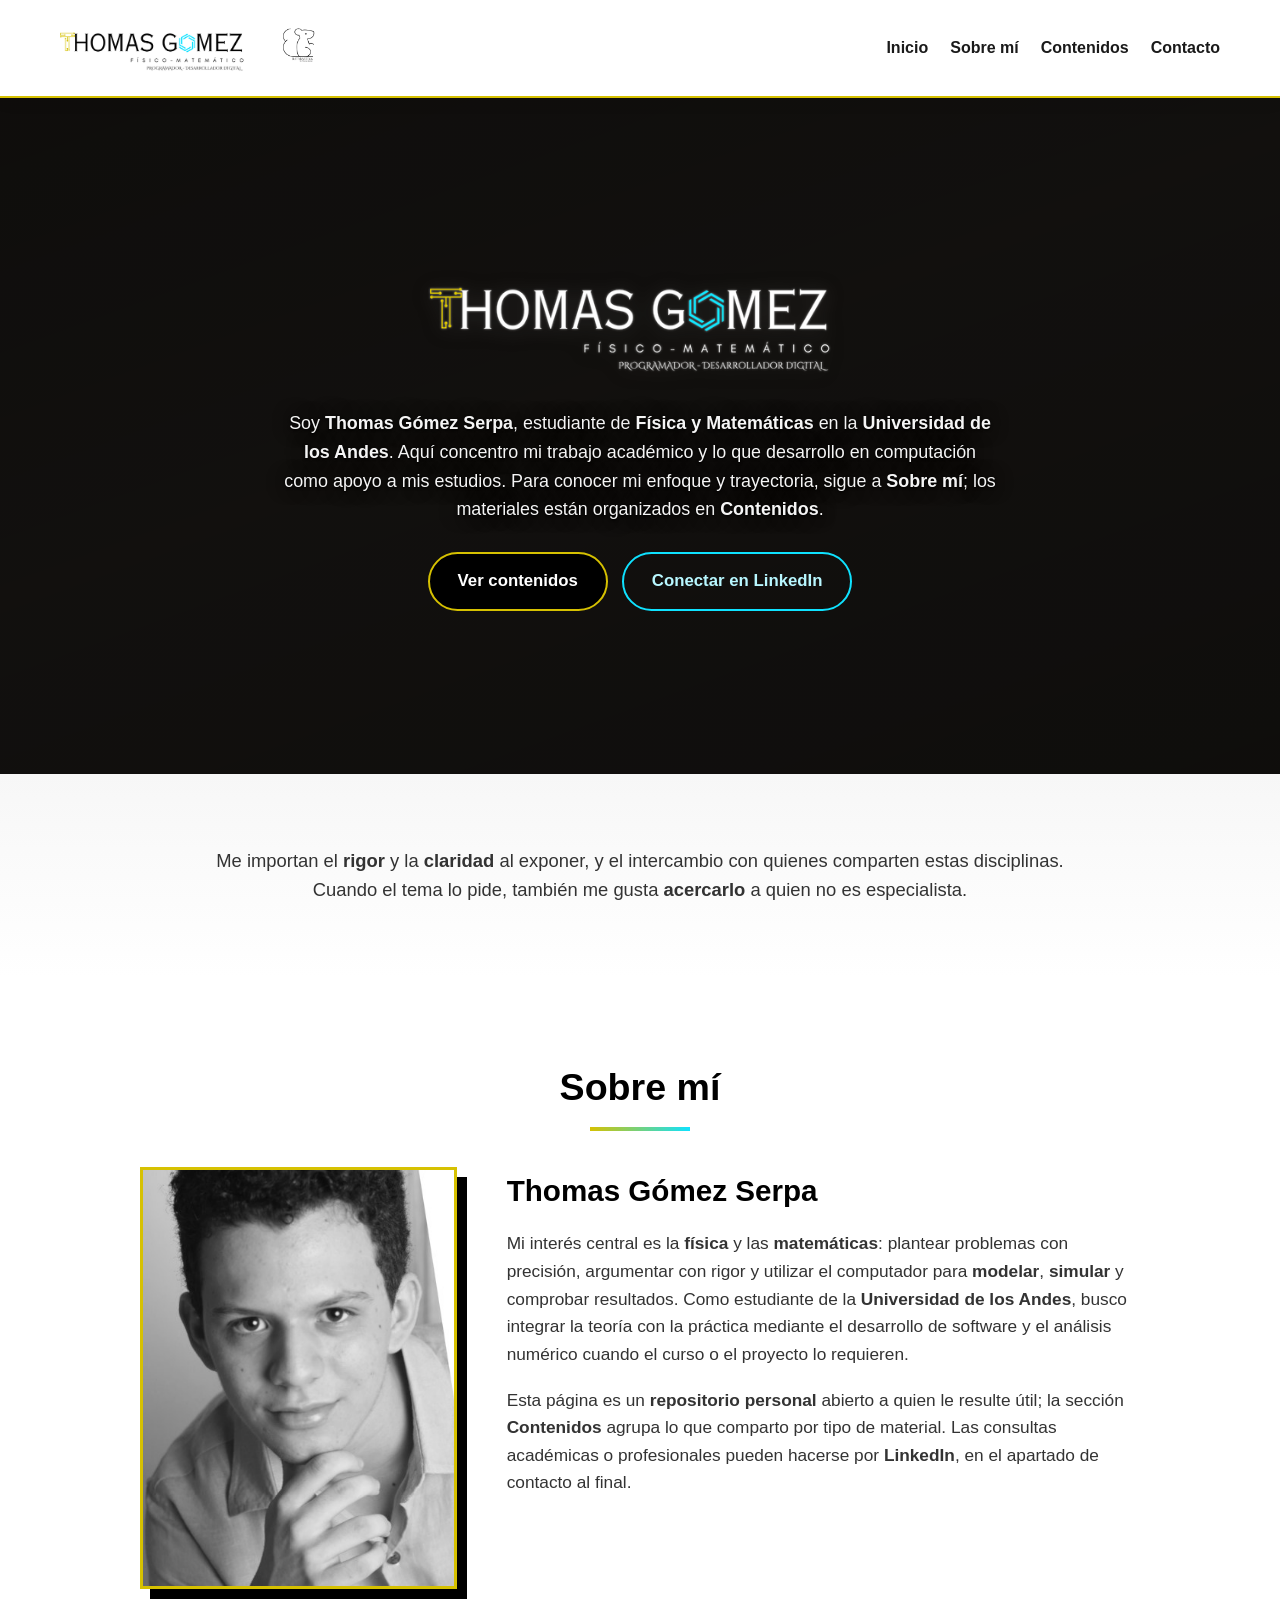
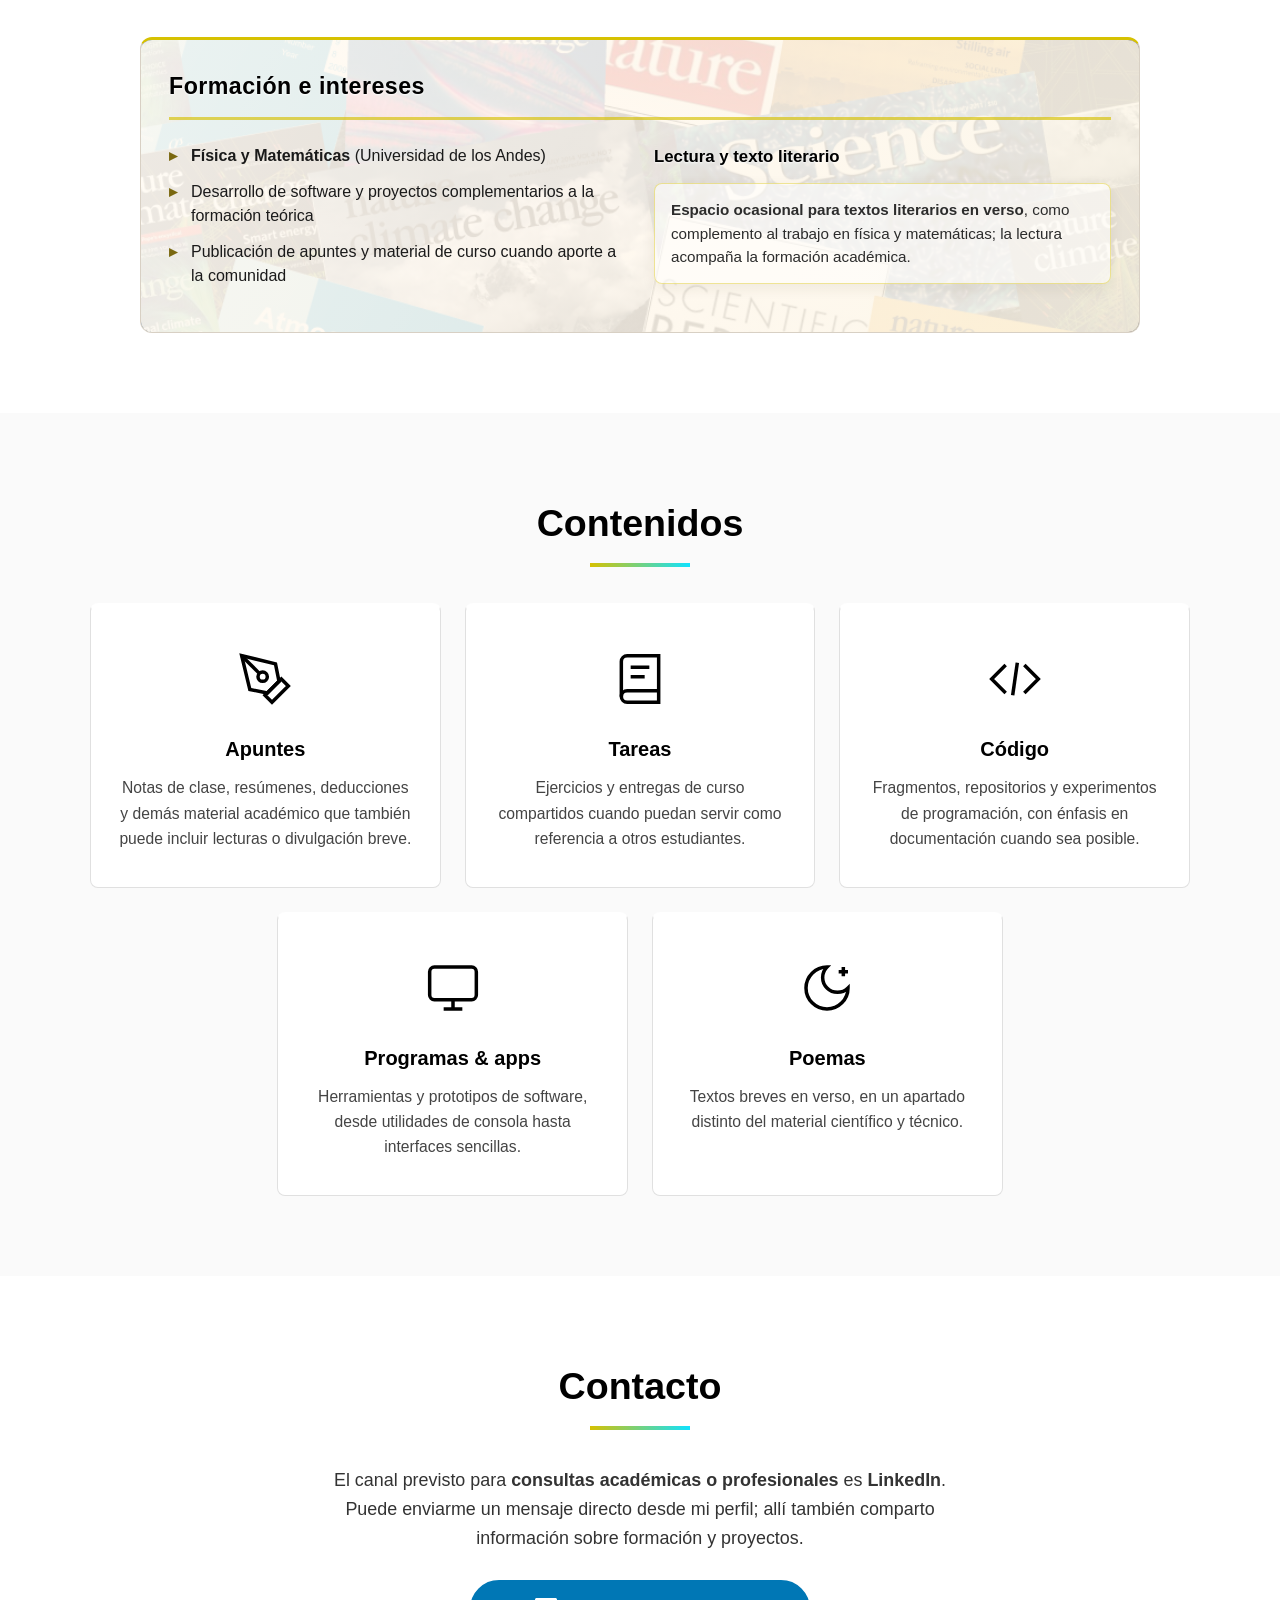
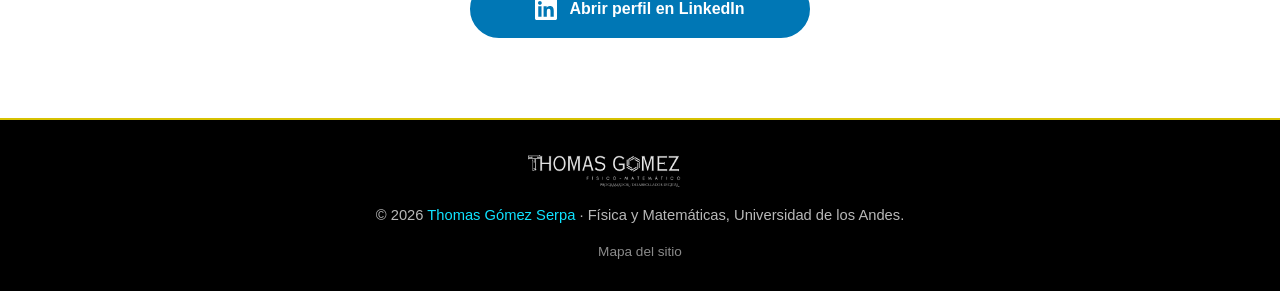
==== index.html @ 5a868b0c "Sitio estático: landing Thomas Gómez Serpa, contenidos y SEO. Made-with: Cursor" ====
<!DOCTYPE html>
<html lang="es">
<head>
    <meta charset="UTF-8">
    <meta name="viewport" content="width=device-width, initial-scale=1.0, maximum-scale=5.0, user-scalable=yes, viewport-fit=cover">
    <meta name="theme-color" content="#ffffff">
    <meta name="description" content="Thomas Gómez Serpa — estudiante de Física y Matemáticas en la Universidad de los Andes (Colombia). Perfil académico, apuntes, tareas, código, programas y contacto por LinkedIn.">
    <meta name="author" content="Thomas Gómez Serpa">
    <meta name="robots" content="index, follow, max-image-preview:large, max-snippet:-1, max-video-preview:-1">
    <title>Thomas Gómez Serpa | Física y matemáticas · Universidad de los Andes</title>
    <!-- Sustituye https://www.tudominio.com por tu URL pública en canonical, og:* y JSON-LD -->
    <link rel="canonical" href="https://www.tudominio.com/">
    <link rel="alternate" hreflang="es" href="https://www.tudominio.com/">
    <link rel="alternate" hreflang="x-default" href="https://www.tudominio.com/">
    <link rel="icon" href="logos/ThomasGomez_LOGO.png" type="image/png">
    <meta property="og:type" content="website">
    <meta property="og:site_name" content="Thomas Gómez Serpa">
    <meta property="og:locale" content="es_CO">
    <meta property="og:title" content="Thomas Gómez Serpa | Física y matemáticas · Universidad de los Andes">
    <meta property="og:description" content="Estudiante de Física y Matemáticas en la Universidad de los Andes. Materiales académicos, código y proyectos.">
    <meta property="og:url" content="https://www.tudominio.com/">
    <meta property="og:image" content="https://www.tudominio.com/images/THomasBN.jpg">
    <meta property="og:image:alt" content="Thomas Gómez Serpa">
    <meta name="twitter:card" content="summary_large_image">
    <meta name="twitter:title" content="Thomas Gómez Serpa | Física y matemáticas · Uniandes">
    <meta name="twitter:description" content="Perfil académico, apuntes, código y materiales de Física y Matemáticas.">
    <meta name="twitter:image" content="https://www.tudominio.com/images/THomasBN.jpg">
    <link rel="preload" as="image" href="images/Portada-Thomas%20Gomez.svg" fetchpriority="high">
    <link rel="stylesheet" href="css/site.css">
    <script type="application/ld+json">
    {
        "@context": "https://schema.org",
        "@graph": [
            {
                "@type": "WebSite",
                "@id": "https://www.tudominio.com/#website",
                "name": "Thomas Gómez Serpa",
                "url": "https://www.tudominio.com/",
                "description": "Sitio académico de Thomas Gómez Serpa: Física y Matemáticas, Universidad de los Andes.",
                "inLanguage": "es-CO",
                "publisher": { "@id": "https://www.tudominio.com/#person" }
            },
            {
                "@type": "Person",
                "@id": "https://www.tudominio.com/#person",
                "name": "Thomas Gómez Serpa",
                "url": "https://www.tudominio.com/",
                "image": "https://www.tudominio.com/images/THomasBN.jpg",
                "jobTitle": "Estudiante de Física y Matemáticas",
                "alumniOf": {
                    "@type": "CollegeOrUniversity",
                    "name": "Universidad de los Andes",
                    "sameAs": "https://uniandes.edu.co"
                },
                "knowsAbout": ["Física", "Matemáticas", "Programación", "Software"],
                "sameAs": ["https://www.linkedin.com/in/thomas-g%C3%B3mez-serpa-17aba320b/"]
            }
        ]
    }
    </script>
</head>
<body>
    <a class="skip-link" href="#contenido-principal">Saltar al contenido principal</a>
    <header>
        <nav aria-label="Principal">
            <div class="brand-lockup">
                <a href="#inicio" class="brand">
                    <img src="logos/ThomasGomez_LOGO.png" alt="Thomas Gómez Serpa" class="brand-logo" width="200" height="48">
                </a>
                <img src="logos/Ratabart666-Transparente.png" alt="Ratabart666" class="brand-logo-ratabart" width="220" height="58" loading="lazy">
            </div>
            <ul class="nav-links" id="site-nav">
                <li><a href="#inicio">Inicio</a></li>
                <li><a href="#sobre-mi">Sobre mí</a></li>
                <li><a href="#publico">Contenidos</a></li>
                <li><a href="#contacto">Contacto</a></li>
            </ul>
            <button type="button" class="mobile-menu-toggle" aria-label="Abrir menú" aria-expanded="false" aria-controls="site-nav">
                <span></span>
                <span></span>
                <span></span>
            </button>
        </nav>
    </header>

    <main id="contenido-principal">
    <section class="hero" id="inicio">
        <div class="hero-bg" aria-hidden="true"></div>
        <div class="hero-overlay" aria-hidden="true"></div>
        <div class="hero-content">
            <h1 class="visually-hidden">Thomas Gómez Serpa · Física y Matemáticas, Universidad de los Andes</h1>
            <div class="hero-mark-wrap">
                <img src="logos/ThomasGomez_LOGO-Transp-Color.png" alt="Thomas Gómez Serpa — Física y Matemáticas, Universidad de los Andes" class="hero-mark" width="400" height="132" decoding="async">
            </div>
            <p>
                Soy <strong>Thomas Gómez Serpa</strong>, estudiante de <strong>Física y Matemáticas</strong> en la
                <strong>Universidad de los Andes</strong>. Aquí concentro mi trabajo académico y lo que desarrollo en
                computación como apoyo a mis estudios. Para conocer mi enfoque y trayectoria, sigue a
                <strong>Sobre mí</strong>; los materiales están organizados en <strong>Contenidos</strong>.
            </p>
            <div class="cta-row">
                <a href="#publico" class="cta-button">Ver contenidos</a>
                <a href="https://www.linkedin.com/in/thomas-g%C3%B3mez-serpa-17aba320b/" class="cta-button secondary" target="_blank" rel="noopener noreferrer">Conectar en LinkedIn</a>
            </div>
        </div>
    </section>

    <section class="intro-band">
        <div class="inner">
            <p>
                Me importan el <strong>rigor</strong> y la <strong>claridad</strong> al exponer, y el intercambio con quienes
                comparten estas disciplinas. Cuando el tema lo pide, también me gusta <strong>acercarlo</strong> a quien
                no es especialista.
            </p>
        </div>
    </section>

    <section class="biography" id="sobre-mi">
        <h2 class="section-title">Sobre mí</h2>
        <div class="biography-content">
            <div class="bio-image-container">
                <img src="images/THomasBN.jpg" alt="Thomas Gómez Serpa" width="800" height="1067" loading="lazy">
            </div>
            <div class="bio-text">
                <h3>Thomas Gómez Serpa</h3>
                <p>
                    Mi interés central es la <strong>física</strong> y las <strong>matemáticas</strong>: plantear problemas con
                    precisión, argumentar con rigor y utilizar el computador para <strong>modelar</strong>, <strong>simular</strong>
                    y comprobar resultados. Como estudiante de la <strong>Universidad de los Andes</strong>, busco integrar la
                    teoría con la práctica mediante el desarrollo de software y el análisis numérico cuando el curso o el proyecto lo requieren.
                </p>
                <p>
                    Esta página es un <strong>repositorio personal</strong> abierto a quien le resulte útil; la sección
                    <strong>Contenidos</strong> agrupa lo que comparto por tipo de material. Las consultas académicas o
                    profesionales pueden hacerse por <strong>LinkedIn</strong>, en el apartado de contacto al final.
                </p>
            </div>
        </div>
        <div class="bio-subsection" id="formacion-intereses">
            <div class="bio-subsection-inner">
                <h3 class="bio-subsection-title">Formación e intereses</h3>
                <div class="bio-highlights-grid">
                    <div class="bio-highlights-main">
                        <ul class="bio-highlights-list">
                            <li><strong>Física y Matemáticas</strong> (Universidad de los Andes)</li>
                            <li>Desarrollo de software y proyectos complementarios a la formación teórica</li>
                            <li>Publicación de apuntes y material de curso cuando aporte a la comunidad</li>
                        </ul>
                    </div>
                    <div class="bio-highlights-aside">
                        <h4 class="bio-highlights-aside-title">Lectura y texto literario</h4>
                        <p class="bio-aside-text">
                            <strong>Espacio ocasional para textos literarios en verso</strong>, como complemento al trabajo
                            en física y matemáticas; la lectura acompaña la formación académica.
                        </p>
                    </div>
                </div>
            </div>
        </div>
    </section>

    <section class="services" id="publico">
        <h2 class="section-title">Contenidos</h2>
        <div class="services-grid">
            <a href="contenidos/apuntes.html" class="service-card">
                <div class="service-icon" aria-hidden="true">
                    <svg viewBox="0 0 24 24" xmlns="http://www.w3.org/2000/svg"><path d="M12 19l7-7 3 3-7 7-3-3z"/><path d="M18 13l-1.5-7.5L2 2l3.5 14.5L13 18l5-5z"/><path d="M2 2l7.586 7.586"/><circle cx="11" cy="11" r="2"/></svg>
                </div>
                <h3>Apuntes</h3>
                <p>Notas de clase, resúmenes, deducciones y demás material académico que también puede incluir lecturas o divulgación breve.</p>
            </a>
            <a href="contenidos/tareas.html" class="service-card">
                <div class="service-icon" aria-hidden="true">
                    <svg viewBox="0 0 24 24" xmlns="http://www.w3.org/2000/svg"><path d="M4 19.5A2.5 2.5 0 0 1 6.5 17H20"/><path d="M6.5 2H20v20H6.5A2.5 2.5 0 0 1 4 19.5v-15A2.5 2.5 0 0 1 6.5 2z"/><line x1="8" y1="7" x2="16" y2="7"/><line x1="8" y1="11" x2="14" y2="11"/></svg>
                </div>
                <h3>Tareas</h3>
                <p>Ejercicios y entregas de curso compartidos cuando puedan servir como referencia a otros estudiantes.</p>
            </a>
            <a href="contenidos/codigo.html" class="service-card">
                <div class="service-icon" aria-hidden="true">
                    <svg viewBox="0 0 24 24" xmlns="http://www.w3.org/2000/svg"><path d="M16 18l6-6-6-6M8 6l-6 6 6 6"/><path d="M13 5l-2 14"/></svg>
                </div>
                <h3>Código</h3>
                <p>Fragmentos, repositorios y experimentos de programación, con énfasis en documentación cuando sea posible.</p>
            </a>
            <a href="contenidos/programas-apps.html" class="service-card">
                <div class="service-icon" aria-hidden="true">
                    <svg viewBox="0 0 24 24" xmlns="http://www.w3.org/2000/svg"><rect x="2" y="3" width="20" height="14" rx="2"/><line x1="8" y1="21" x2="16" y2="21"/><line x1="12" y1="17" x2="12" y2="21"/></svg>
                </div>
                <h3>Programas &amp; apps</h3>
                <p>Herramientas y prototipos de software, desde utilidades de consola hasta interfaces sencillas.</p>
            </a>
            <a href="contenidos/poemas.html" class="service-card">
                <div class="service-icon" aria-hidden="true">
                    <svg viewBox="0 0 24 24" xmlns="http://www.w3.org/2000/svg"><path d="M12 3a6 6 0 0 0 9 9 9 9 0 1 1-9-9z"/><path d="M19 3v4M21 5h-4"/></svg>
                </div>
                <h3>Poemas</h3>
                <p>Textos breves en verso, en un apartado distinto del material científico y técnico.</p>
            </a>
        </div>
    </section>

    <section class="contact" id="contacto">
        <div class="contact-content">
            <h2 class="section-title">Contacto</h2>
            <p>
                El canal previsto para <strong>consultas académicas o profesionales</strong> es <strong>LinkedIn</strong>.
                Puede enviarme un mensaje directo desde mi perfil; allí también comparto información sobre formación y proyectos.
            </p>
            <a href="https://www.linkedin.com/in/thomas-g%C3%B3mez-serpa-17aba320b/" class="btn-linkedin" target="_blank" rel="noopener noreferrer">
                <svg viewBox="0 0 24 24" xmlns="http://www.w3.org/2000/svg" aria-hidden="true">
                    <path d="M20.447 20.452h-3.554v-5.569c0-1.328-.027-3.037-1.852-3.037-1.853 0-2.136 1.445-2.136 2.939v5.667H9.351V9h3.414v1.561h.046c.477-.9 1.637-1.85 3.37-1.85 3.601 0 4.267 2.37 4.267 5.455v6.286zM5.337 7.433c-1.144 0-2.063-.926-2.063-2.065 0-1.138.92-2.063 2.063-2.063 1.14 0 2.064.925 2.064 2.063 0 1.139-.925 2.065-2.064 2.065zm1.782 13.019H3.555V9h3.564v11.452zM22.225 0H1.771C.792 0 0 .774 0 1.729v20.542C0 23.227.792 24 1.771 24h20.451C23.2 24 24 23.227 24 22.271V1.729C24 .774 23.2 0 22.222 0h.003z"/>
                </svg>
                Abrir perfil en LinkedIn
            </a>
        </div>
    </section>
    </main>

    <footer>
        <div class="footer-logos">
            <img src="logos/ThomasGomez_LOGO-Transp-Blanco.png" alt="Thomas Gómez Serpa" width="160" height="40" loading="lazy">
            <img src="logos/Ratabart666-Transparente.png" alt="Ratabart666" class="footer-ratabart" width="140" height="36" loading="lazy">
        </div>
        <p>&copy; 2026 <span class="accent">Thomas Gómez Serpa</span> · Física y Matemáticas, Universidad de los Andes.</p>
        <p class="footer-sitemap"><a href="sitemap.xml">Mapa del sitio</a></p>
    </footer>

    <script>
        (function () {
            var toggle = document.querySelector('.mobile-menu-toggle');
            var links = document.querySelector('.nav-links');
            if (!toggle || !links) return;

            function setMenuOpen(open) {
                document.body.classList.toggle('menu-open', open);
                toggle.setAttribute('aria-expanded', open ? 'true' : 'false');
                toggle.setAttribute('aria-label', open ? 'Cerrar menú' : 'Abrir menú');
            }

            toggle.addEventListener('click', function () {
                var open = !links.classList.contains('active');
                toggle.classList.toggle('active', open);
                links.classList.toggle('active', open);
                setMenuOpen(open);
            });

            links.querySelectorAll('a').forEach(function (a) {
                a.addEventListener('click', function () {
                    toggle.classList.remove('active');
                    links.classList.remove('active');
                    setMenuOpen(false);
                });
            });
        })();
    </script>
</body>
</html>
---- css/site.css ----
* {
            margin: 0;
            padding: 0;
            box-sizing: border-box;
        }

        :root {
            --gold: #d6c101;
            --cyan: #0fe2ff;
            --black: #000000;
            --white: #ffffff;
            --gray: #1a1a1a;
            --muted: #b8b8b8;
            /* Solo la portada del hero: sin flash azul mientras carga la imagen */
            --hero-fallback: #141210;
        }

        html {
            scroll-behavior: smooth;
        }

        body {
            font-family: Arial, Helvetica, sans-serif;
            background-color: var(--white);
            color: var(--black);
            line-height: 1.6;
            overflow-x: hidden;
        }

        body.menu-open {
            overflow: hidden;
            touch-action: none;
        }

        section[id] {
            scroll-margin-top: calc(88px + env(safe-area-inset-top, 0px));
        }

        header {
            background: var(--white);
            padding: calc(12px + env(safe-area-inset-top, 0px)) 0 12px;
            box-shadow: 0 2px 16px rgba(0, 0, 0, 0.08);
            position: fixed;
            width: 100%;
            top: 0;
            z-index: 1000;
            border-bottom: 2px solid var(--gold);
        }

        nav {
            max-width: 1200px;
            margin: 0 auto;
            display: flex;
            justify-content: space-between;
            align-items: center;
            padding: 0 max(20px, env(safe-area-inset-right, 0px)) 0 max(20px, env(safe-area-inset-left, 0px));
        }

        .brand-lockup {
            display: flex;
            flex-direction: row;
            align-items: center;
            gap: 12px;
            flex-wrap: wrap;
        }

        .brand {
            display: flex;
            flex-direction: row;
            align-items: center;
            text-decoration: none;
            color: inherit;
        }

        .brand-logo {
            height: 48px;
            width: auto;
            max-width: min(200px, 38vw);
            object-fit: contain;
            object-position: left center;
            display: block;
        }

        .brand-logo-ratabart {
            height: 72px;
            width: auto;
            max-width: min(280px, 56vw);
            object-fit: contain;
            display: block;
            opacity: 0.95;
        }

        .hero-mark-wrap {
            margin-bottom: 22px;
        }

        .hero-mark {
            height: clamp(72px, 18vw, 132px);
            width: auto;
            max-width: min(92%, 420px);
            object-fit: contain;
            display: block;
            margin: 0 auto;
            filter: drop-shadow(0 2px 10px rgba(0, 0, 0, 0.35)) drop-shadow(0 0 1px rgba(255, 255, 255, 0.5));
        }

        .visually-hidden {
            position: absolute;
            width: 1px;
            height: 1px;
            padding: 0;
            margin: -1px;
            overflow: hidden;
            clip: rect(0, 0, 0, 0);
            white-space: nowrap;
            border: 0;
        }

        .skip-link {
            position: absolute;
            left: -9999px;
            top: 0;
            z-index: 10002;
            padding: 12px 20px;
            background: var(--gold);
            color: var(--black);
            font-weight: 700;
            text-decoration: none;
            border-radius: 6px;
            box-shadow: 0 4px 16px rgba(0, 0, 0, 0.2);
        }

        .skip-link:focus {
            left: max(8px, env(safe-area-inset-left, 0px));
            top: max(8px, env(safe-area-inset-top, 0px));
            outline: 2px solid var(--cyan);
            outline-offset: 2px;
        }

        .footer-logos {
            display: flex;
            flex-wrap: wrap;
            align-items: center;
            justify-content: center;
            gap: 28px;
            margin-bottom: 16px;
        }

        .footer-logos img {
            height: 40px;
            width: auto;
            object-fit: contain;
            opacity: 0.92;
        }

        .footer-logos .footer-ratabart {
            height: 36px;
        }

        .nav-links {
            display: flex;
            list-style: none;
            gap: 22px;
        }

        .nav-links a {
            text-decoration: none;
            color: #1a1a1a;
            font-weight: 600;
            transition: color 0.3s ease;
            position: relative;
            padding: 5px 0;
        }

        .nav-links a:hover {
            color: #0a6f7c;
        }

        .nav-links a::after {
            content: '';
            position: absolute;
            bottom: -4px;
            left: 0;
            width: 0;
            height: 2px;
            background: linear-gradient(90deg, var(--gold), var(--cyan));
            transition: width 0.3s ease;
        }

        .nav-links a:hover::after {
            width: 100%;
        }

        .mobile-menu-toggle {
            display: none;
            flex-direction: column;
            align-items: center;
            justify-content: center;
            cursor: pointer;
            padding: 10px;
            min-width: 44px;
            min-height: 44px;
            z-index: 1001;
            -webkit-tap-highlight-color: transparent;
            background: none;
            border: none;
            border-radius: 8px;
        }

        .mobile-menu-toggle:focus-visible {
            outline: 2px solid var(--gold);
            outline-offset: 2px;
        }

        .mobile-menu-toggle span {
            width: 26px;
            height: 3px;
            background: var(--black);
            margin: 3px 0;
            transition: all 0.3s ease;
            border-radius: 2px;
        }

        .mobile-menu-toggle.active span:nth-child(1) {
            transform: rotate(45deg) translate(6px, 6px);
        }

        .mobile-menu-toggle.active span:nth-child(2) {
            opacity: 0;
        }

        .mobile-menu-toggle.active span:nth-child(3) {
            transform: rotate(-45deg) translate(6px, -6px);
        }

        .hero {
            margin-top: calc(72px + env(safe-area-inset-top, 0px));
            min-height: 78vh;
            padding: 90px max(20px, env(safe-area-inset-right, 0px)) 70px max(20px, env(safe-area-inset-left, 0px));
            position: relative;
            overflow: hidden;
            display: flex;
            align-items: center;
            justify-content: center;
            background: var(--hero-fallback);
        }

        .hero-bg {
            position: absolute;
            left: 50%;
            top: 50%;
            width: 118%;
            height: 118%;
            margin: 0;
            background-image: url('../images/Portada-Thomas%20Gomez.svg');
            background-size: cover;
            background-position: center;
            background-repeat: no-repeat;
            background-color: var(--hero-fallback);
            z-index: 0;
            transform: translate(-50%, -50%);
            transform-origin: center center;
            animation: heroBgDrift 42s ease-in-out infinite alternate;
        }

        @keyframes heroBgDrift {
            0% {
                transform: translate(calc(-50% + 1.2%), calc(-50% + 0.4%)) scale(1.03);
            }
            100% {
                transform: translate(calc(-50% - 2.8%), calc(-50% - 1.2%)) scale(1.09);
            }
        }

        .hero-overlay {
            position: absolute;
            inset: 0;
            background: linear-gradient(160deg, rgba(0,0,0,0.28) 0%, rgba(0,0,0,0.12) 45%, rgba(0,0,0,0.26) 100%);
            z-index: 1;
            pointer-events: none;
        }

        .hero-content {
            max-width: 900px;
            text-align: center;
            position: relative;
            z-index: 2;
        }

        .hero-content p {
            font-size: 1.12em;
            color: #f5f5f5;
            max-width: 720px;
            margin: 0 auto 28px;
            text-shadow: 0 0 18px rgba(0, 0, 0, 0.75), 0 1px 3px rgba(0, 0, 0, 0.9);
        }

        .cta-row {
            display: flex;
            flex-wrap: wrap;
            gap: 14px;
            justify-content: center;
            align-items: stretch;
        }

        .cta-button {
            background-color: var(--black);
            color: var(--white);
            padding: 14px 28px;
            border: 2px solid var(--gold);
            border-radius: 30px;
            font-size: 1.05em;
            cursor: pointer;
            transition: background 0.3s ease, color 0.3s ease, border-color 0.3s ease, box-shadow 0.3s ease, transform 0.3s ease;
            text-decoration: none;
            display: inline-flex;
            align-items: center;
            justify-content: center;
            font-weight: 600;
            min-height: 48px;
            -webkit-tap-highlight-color: transparent;
            text-align: center;
        }

        /* Evita el azul por defecto del navegador en enlaces externos */
        .cta-button:any-link,
        .cta-button:link,
        .cta-button:visited {
            color: var(--white);
        }

        @media (hover: hover) {
            .cta-button:hover {
                background-color: var(--gold);
                color: var(--black);
                border-color: var(--gold);
                transform: translateY(-3px);
                box-shadow: 0 8px 28px rgba(214, 193, 1, 0.45), 0 0 24px rgba(15, 226, 255, 0.25);
            }
        }

        .cta-button.secondary {
            border-color: var(--cyan);
            background: transparent;
            color: #b8f7ff;
        }

        .cta-button.secondary:any-link,
        .cta-button.secondary:link,
        .cta-button.secondary:visited {
            color: #b8f7ff;
        }

        @media (hover: hover) {
            .cta-button.secondary:hover {
                background: var(--cyan);
                color: var(--black);
                border-color: var(--cyan);
                box-shadow: 0 8px 28px rgba(15, 226, 255, 0.4);
            }
        }

        .section-title {
            text-align: center;
            font-size: 2.35em;
            margin-bottom: 50px;
            position: relative;
            color: var(--black);
        }

        .section-title::after {
            content: '';
            position: absolute;
            bottom: -14px;
            left: 50%;
            transform: translateX(-50%);
            width: 100px;
            height: 4px;
            background: linear-gradient(90deg, var(--gold), var(--cyan));
        }

        .intro-band {
            padding: 72px max(20px, env(safe-area-inset-right, 0px)) 72px max(20px, env(safe-area-inset-left, 0px));
            background: linear-gradient(180deg, #f7f7f7 0%, #fff 100%);
        }

        .intro-band .inner {
            max-width: 900px;
            margin: 0 auto;
            text-align: center;
            font-size: 1.15em;
            color: #333;
        }

        .biography {
            padding: 80px max(20px, env(safe-area-inset-right, 0px)) 80px max(20px, env(safe-area-inset-left, 0px));
            background: var(--white);
        }

        .biography-content {
            max-width: 1000px;
            margin: 0 auto;
            display: grid;
            grid-template-columns: 1fr 2fr;
            gap: 50px;
            align-items: start;
        }

        .bio-image-container {
            width: 100%;
            max-width: 320px;
            aspect-ratio: 3/4;
            border: 3px solid var(--gold);
            overflow: hidden;
            background: #e8e8e8;
            position: relative;
            transition: transform 0.35s ease, box-shadow 0.35s ease;
            box-shadow: 10px 10px 0 var(--black);
        }

        .bio-image-container img {
            position: absolute;
            left: 50%;
            top: 50%;
            width: 130%;
            height: 130%;
            max-width: none;
            object-fit: cover;
            object-position: 50% 45%;
            transform: translate(-50%, -50%);
            animation: bioPhotoMotion 22s ease-in-out infinite alternate;
            will-change: transform;
        }

        /* Solo transform (object-position en keyframes falla en varios navegadores) */
        @keyframes bioPhotoMotion {
            0% {
                transform: translate(calc(-50% + 5%), calc(-50% + 3%)) scale(1.04);
            }
            50% {
                transform: translate(calc(-50% - 1%), calc(-50% - 1%)) scale(1.1);
            }
            100% {
                transform: translate(calc(-50% - 6%), calc(-50% - 4%)) scale(1.15);
            }
        }

        .bio-image-container:hover {
            transform: translate(-6px, -6px);
            box-shadow: 14px 14px 0 var(--gold);
        }

        @media (hover: hover) {
            .bio-image-container:hover img {
                animation-play-state: paused;
                transition: transform 0.55s ease;
                transform: translate(calc(-50% - 4%), calc(-50% - 3.5%)) scale(1.18);
            }
        }

        .bio-text h3 {
            font-size: 1.85em;
            margin-bottom: 16px;
        }

        .bio-text p {
            font-size: 1.08em;
            margin-bottom: 18px;
            color: #333;
        }

        .bio-subsection {
            position: relative;
            max-width: 1000px;
            margin: 48px auto 0;
            padding: 0;
            min-height: 280px;
            overflow: hidden;
            border: 1px solid #d8d0c4;
            border-top: 3px solid var(--gold);
            border-radius: 12px;
            color: #1a1a1a;
            isolation: isolate;
        }

        .bio-subsection::before {
            content: '';
            position: absolute;
            inset: 0;
            background-image: url('../images/Imagen-Libros.jpg');
            background-size: cover;
            background-position: center;
            z-index: 0;
            transform: scale(1);
            transition: transform 0.85s ease;
        }

        .bio-subsection::after {
            content: '';
            position: absolute;
            inset: 0;
            z-index: 1;
            background: linear-gradient(
                118deg,
                rgba(255, 251, 244, 0.92) 0%,
                rgba(255, 248, 238, 0.88) 42%,
                rgba(252, 246, 232, 0.9) 100%
            );
            opacity: 1;
            transition: opacity 0.65s ease;
            pointer-events: none;
        }

        .bio-subsection:hover::before {
            transform: scale(1.06);
        }

        .bio-subsection:hover::after {
            opacity: 0.72;
        }

        .bio-subsection-inner {
            position: relative;
            z-index: 2;
            padding: 28px 28px 32px;
        }

        .bio-subsection-title {
            color: var(--black);
            margin: 0 0 24px;
            font-size: 1.45em;
            font-weight: 700;
            padding-bottom: 12px;
            border-bottom: 3px solid rgba(214, 193, 1, 0.65);
            letter-spacing: 0.02em;
            text-shadow: 0 1px 2px rgba(255, 255, 255, 0.9);
        }

        .bio-highlights-grid {
            display: grid;
            grid-template-columns: 1fr 1fr;
            gap: 28px;
            align-items: start;
        }

        .bio-highlights-list {
            list-style: none;
            margin: 0;
            padding: 0;
        }

        .bio-highlights-list li {
            margin-bottom: 12px;
            padding-left: 22px;
            position: relative;
            line-height: 1.5;
        }

        .bio-highlights-list li::before {
            content: '▸';
            position: absolute;
            left: 0;
            color: #7a6810;
            font-weight: bold;
        }

        .bio-highlights-aside-title {
            font-size: 1.05em;
            margin: 0 0 12px;
            color: var(--black);
            font-weight: 700;
            text-shadow: 0 1px 2px rgba(255, 255, 255, 0.85);
        }

        .bio-aside-text {
            font-size: 0.95em;
            color: #2c2c2c;
            line-height: 1.55;
            margin: 0;
            padding: 14px 16px;
            background: rgba(255, 255, 255, 0.55);
            border-radius: 8px;
            border: 1px solid rgba(214, 193, 1, 0.4);
            box-shadow: 0 4px 14px rgba(60, 50, 30, 0.08);
            transition: background 0.5s ease, box-shadow 0.5s ease, border-color 0.5s ease;
        }

        .bio-subsection:hover .bio-aside-text {
            background: rgba(255, 255, 255, 0.78);
            border-color: rgba(214, 193, 1, 0.65);
            box-shadow: 0 6px 20px rgba(60, 50, 30, 0.12);
        }

        .services {
            padding: 80px max(20px, env(safe-area-inset-right, 0px)) 80px max(20px, env(safe-area-inset-left, 0px));
            background: #fafafa;
        }

        .services-grid {
            max-width: 1100px;
            margin: 0 auto;
            display: grid;
            gap: clamp(16px, 2.8vw, 24px);
        }

        @media (min-width: 901px) {
            .services-grid {
                grid-template-columns: repeat(6, 1fr);
            }

            .service-card {
                grid-column: span 2;
            }

            .service-card:nth-child(4) {
                grid-column: 2 / span 2;
            }

            .service-card:nth-child(5) {
                grid-column: 4 / span 2;
            }
        }

        @media (max-width: 900px) {
            .services-grid {
                grid-template-columns: repeat(2, minmax(0, 1fr));
            }

            .service-card {
                grid-column: auto;
            }

            .service-card:nth-child(4),
            .service-card:nth-child(5) {
                grid-column: auto;
            }
        }

        @media (max-width: 520px) {
            .services-grid {
                grid-template-columns: 1fr;
            }
        }

        .service-card {
            position: relative;
            overflow: hidden;
            background: var(--white);
            padding: clamp(24px, 4vw, 36px) clamp(18px, 3vw, 28px);
            text-align: center;
            transition: box-shadow 0.3s ease, border-color 0.3s ease, transform 0.3s ease;
            border: 1px solid #e0e0e0;
            border-top: 4px solid transparent;
            border-radius: 8px;
            min-height: 0;
        }

        @media (hover: hover) {
            .service-card:hover {
                transform: translateY(-8px);
                box-shadow: 0 22px 44px rgba(0,0,0,0.12);
                border-top-color: var(--gold);
            }

            .service-card:hover::before {
                transform: scaleX(1);
            }

            .service-card:hover .service-icon svg {
                transform: scale(1.08);
            }
        }

        .service-card::before {
            content: '';
            position: absolute;
            top: 0;
            left: 0;
            width: 100%;
            height: 4px;
            background: linear-gradient(90deg, var(--gold), var(--cyan));
            transform: scaleX(0);
            transform-origin: left;
            transition: transform 0.35s ease;
        }

        .service-icon {
            width: 72px;
            height: 72px;
            margin: 0 auto 18px;
            display: flex;
            align-items: center;
            justify-content: center;
        }

        .service-icon svg {
            width: 56px;
            height: 56px;
            transition: transform 0.3s ease;
        }

        .service-icon svg * {
            fill: none !important;
            stroke: var(--black) !important;
            stroke-width: 1.5px !important;
        }

        .service-card h3 {
            font-size: 1.25em;
            margin-bottom: 10px;
        }

        .service-card p {
            color: #444;
            font-size: 0.98em;
        }

        .btn-linkedin {
            display: inline-flex;
            align-items: center;
            justify-content: center;
            gap: 12px;
            padding: 14px 28px;
            min-height: 48px;
            background: #0077b5;
            color: var(--white);
            text-decoration: none;
            border-radius: 30px;
            font-weight: 600;
            border: 2px solid #0077b5;
            transition: background 0.3s ease, border-color 0.3s ease, color 0.3s ease, box-shadow 0.3s ease, transform 0.3s ease;
            -webkit-tap-highlight-color: transparent;
            width: 100%;
            max-width: 340px;
            box-sizing: border-box;
        }

        @media (hover: hover) {
            .btn-linkedin:hover {
                background: var(--cyan);
                border-color: var(--cyan);
                color: var(--black);
                transform: translateY(-2px);
                box-shadow: 0 8px 24px rgba(15, 226, 255, 0.35);
            }
        }

        .btn-linkedin svg {
            width: 22px;
            height: 22px;
            fill: currentColor;
        }

        .contact {
            padding: 80px max(20px, env(safe-area-inset-right, 0px)) 80px max(20px, env(safe-area-inset-left, 0px));
            background: var(--white);
        }

        .contact-content {
            max-width: 640px;
            margin: 0 auto;
            text-align: center;
        }

        .contact-content > p {
            font-size: 1.12em;
            margin-bottom: 20px;
            color: #333;
        }

        .contact .btn-linkedin {
            margin: 8px auto 0;
        }

        footer {
            background-color: var(--black);
            color: var(--white);
            padding: 28px max(20px, env(safe-area-inset-right, 0px)) max(28px, calc(28px + env(safe-area-inset-bottom, 0px))) max(20px, env(safe-area-inset-left, 0px));
            text-align: center;
            border-top: 2px solid var(--gold);
        }

        footer p {
            font-size: 0.92em;
            color: var(--muted);
        }

        .footer-sitemap {
            margin-top: 14px;
            font-size: 0.85em;
        }

        .footer-sitemap a {
            color: #8a8a8a;
            text-decoration: none;
            border-bottom: 1px solid transparent;
            transition: color 0.2s ease, border-color 0.2s ease;
        }

        .footer-sitemap a:hover {
            color: var(--cyan);
            border-bottom-color: rgba(15, 226, 255, 0.5);
        }

        footer .accent {
            color: var(--cyan);
        }

        @media (max-width: 992px) {
            .biography-content {
                grid-template-columns: 1fr;
                text-align: center;
            }
            .bio-image-container {
                margin: 0 auto;
            }
            .bio-subsection {
                margin-top: 36px;
                text-align: left;
            }

            .bio-subsection-inner {
                padding: 22px 18px 26px;
            }

            .bio-highlights-grid {
                grid-template-columns: 1fr;
            }
        }

        @media (max-width: 768px) {
            .mobile-menu-toggle {
                display: flex;
            }

            .brand-logo {
                height: 40px;
                max-width: 42vw;
            }

            .brand-logo-ratabart {
                height: 58px;
                max-width: 52vw;
            }

            .nav-links {
                position: fixed;
                top: 76px;
                right: -100%;
                width: min(280px, calc(100vw - 56px));
                max-width: calc(100vw - env(safe-area-inset-left, 0px) - 16px);
                height: calc(100dvh - 76px);
                min-height: calc(100vh - 76px);
                background: #fff;
                flex-direction: column;
                align-items: center;
                padding: 24px max(0px, env(safe-area-inset-right, 0px)) max(24px, env(safe-area-inset-bottom, 0px)) 0;
                transition: right 0.3s ease;
                box-shadow: -6px 0 24px rgba(0, 0, 0, 0.12);
                border-left: 2px solid var(--gold);
                overflow-y: auto;
                -webkit-overflow-scrolling: touch;
            }

            .nav-links.active {
                right: 0;
            }

            .nav-links li {
                margin: 12px 0;
            }

            .nav-links a::after {
                display: none;
            }

            .nav-links a {
                display: flex;
                align-items: center;
                justify-content: center;
                padding: 12px 20px;
                min-height: 44px;
                line-height: 1.3;
            }

            .hero {
                min-height: 72vh;
                padding-top: 52px;
                padding-bottom: 48px;
            }

            .hero-content p {
                font-size: clamp(1rem, 3.8vw, 1.12em);
                margin-bottom: 22px;
            }

            .cta-row {
                flex-direction: column;
                align-items: stretch;
                width: 100%;
                max-width: 340px;
                margin-left: auto;
                margin-right: auto;
            }

            .cta-button {
                width: 100%;
                font-size: 1em;
            }

            .section-title {
                font-size: clamp(1.65rem, 6.5vw, 2.35em);
                margin-bottom: 36px;
            }

            .intro-band .inner {
                font-size: 1.05em;
            }

            .bio-text h3 {
                font-size: 1.55em;
            }

            .bio-subsection-title {
                font-size: 1.25em;
            }

        }

        @media (prefers-reduced-motion: reduce) {
            .hero-bg {
                animation: none;
                width: 100%;
                height: 100%;
                transform: translate(-50%, -50%);
            }

            .bio-subsection:hover::before,
            .bio-subsection::before {
                transform: none;
            }

            .bio-subsection:hover::after,
            .bio-subsection::after {
                opacity: 1;
            }

            .bio-subsection:hover .bio-aside-text {
                background: rgba(255, 255, 255, 0.55);
                box-shadow: 0 4px 14px rgba(60, 50, 30, 0.08);
            }

            .service-card,
            .service-card::before,
            .service-icon svg {
                transition: none;
            }

            .bio-image-container img {
                animation: none;
                left: 0;
                top: 0;
                width: 100%;
                height: 100%;
                transform: none;
                object-position: center center;
                transition: none;
            }

            .bio-image-container:hover img {
                transform: none;
            }
        }

/* Subpáginas de contenidos */
.content-page {
    min-height: 100vh;
    display: flex;
    flex-direction: column;
}

.content-page-main {
    flex: 1;
    padding: calc(88px + env(safe-area-inset-top, 0px)) max(20px, env(safe-area-inset-right, 0px)) 72px max(20px, env(safe-area-inset-left, 0px));
    background: #fafafa;
}

.content-page-inner {
    max-width: 820px;
    margin: 0 auto;
}

.content-page-back {
    display: inline-flex;
    align-items: center;
    gap: 8px;
    margin-bottom: 28px;
    font-weight: 600;
    color: #333;
    text-decoration: none;
    border-bottom: 2px solid transparent;
    transition: color 0.2s ease, border-color 0.2s ease;
}

.content-page-back:hover {
    color: #0a6f7c;
    border-bottom-color: var(--cyan);
}

.content-page-title {
    font-size: clamp(1.85rem, 5vw, 2.4rem);
    margin-bottom: 12px;
    color: var(--black);
    position: relative;
    padding-bottom: 18px;
}

.content-page-title::after {
    content: '';
    position: absolute;
    bottom: 0;
    left: 0;
    width: 88px;
    height: 4px;
    background: linear-gradient(90deg, var(--gold), var(--cyan));
}

.content-page-lead {
    font-size: 1.1em;
    color: #444;
    margin-bottom: 32px;
    line-height: 1.65;
}

.content-placeholder {
    background: var(--white);
    border: 1px dashed rgba(214, 193, 1, 0.75);
    border-radius: 12px;
    padding: 36px 28px;
    color: #555;
    text-align: center;
}

.content-placeholder p {
    margin: 0;
    font-size: 1.02em;
    line-height: 1.55;
}

a.service-card {
    text-decoration: none;
    color: inherit;
    display: block;
}

a.service-card:focus-visible {
    outline: 3px solid var(--gold);
    outline-offset: 3px;
}

.nav-links a.nav-current {
    color: #0a6f7c;
}

.nav-links a.nav-current::after {
    width: 100%;
}

.content-page-inner code {
    font-size: 0.9em;
    background: #eee;
    padding: 2px 7px;
    border-radius: 4px;
    font-family: Consolas, "Courier New", monospace;
}
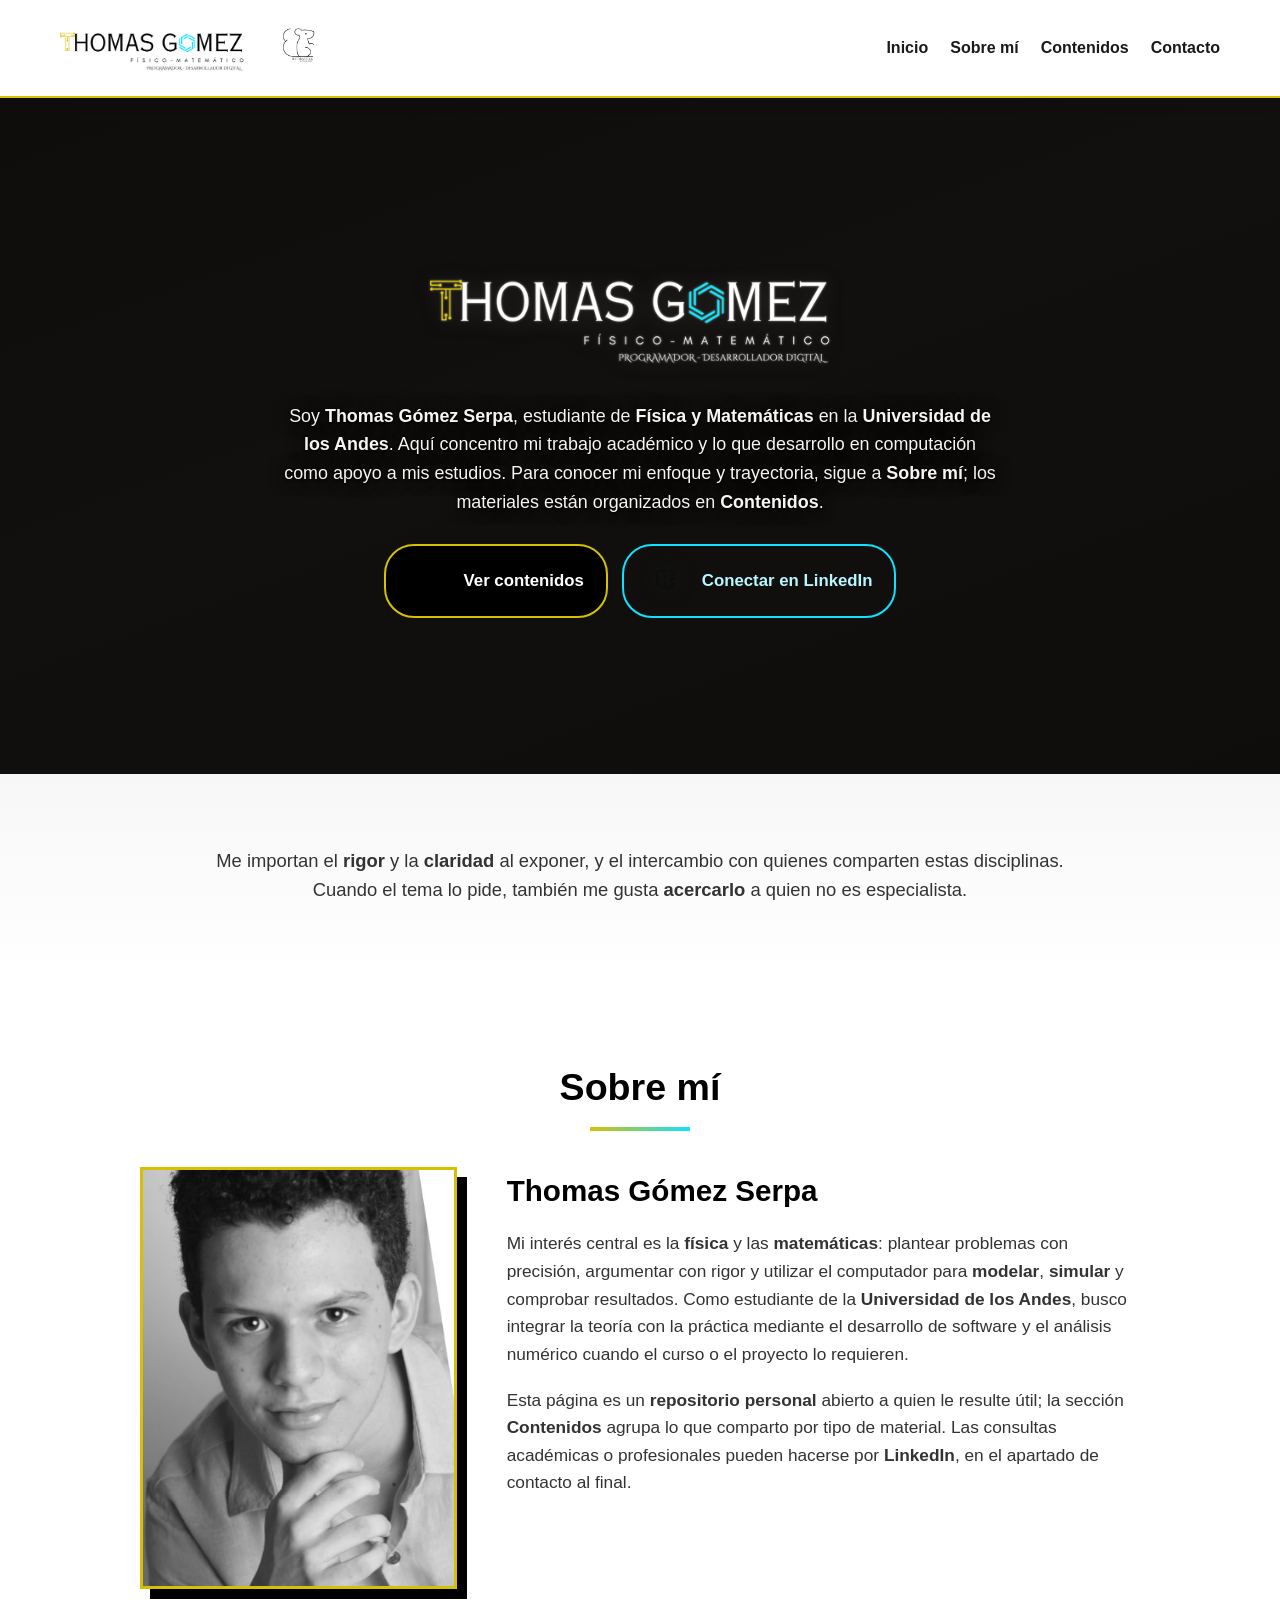
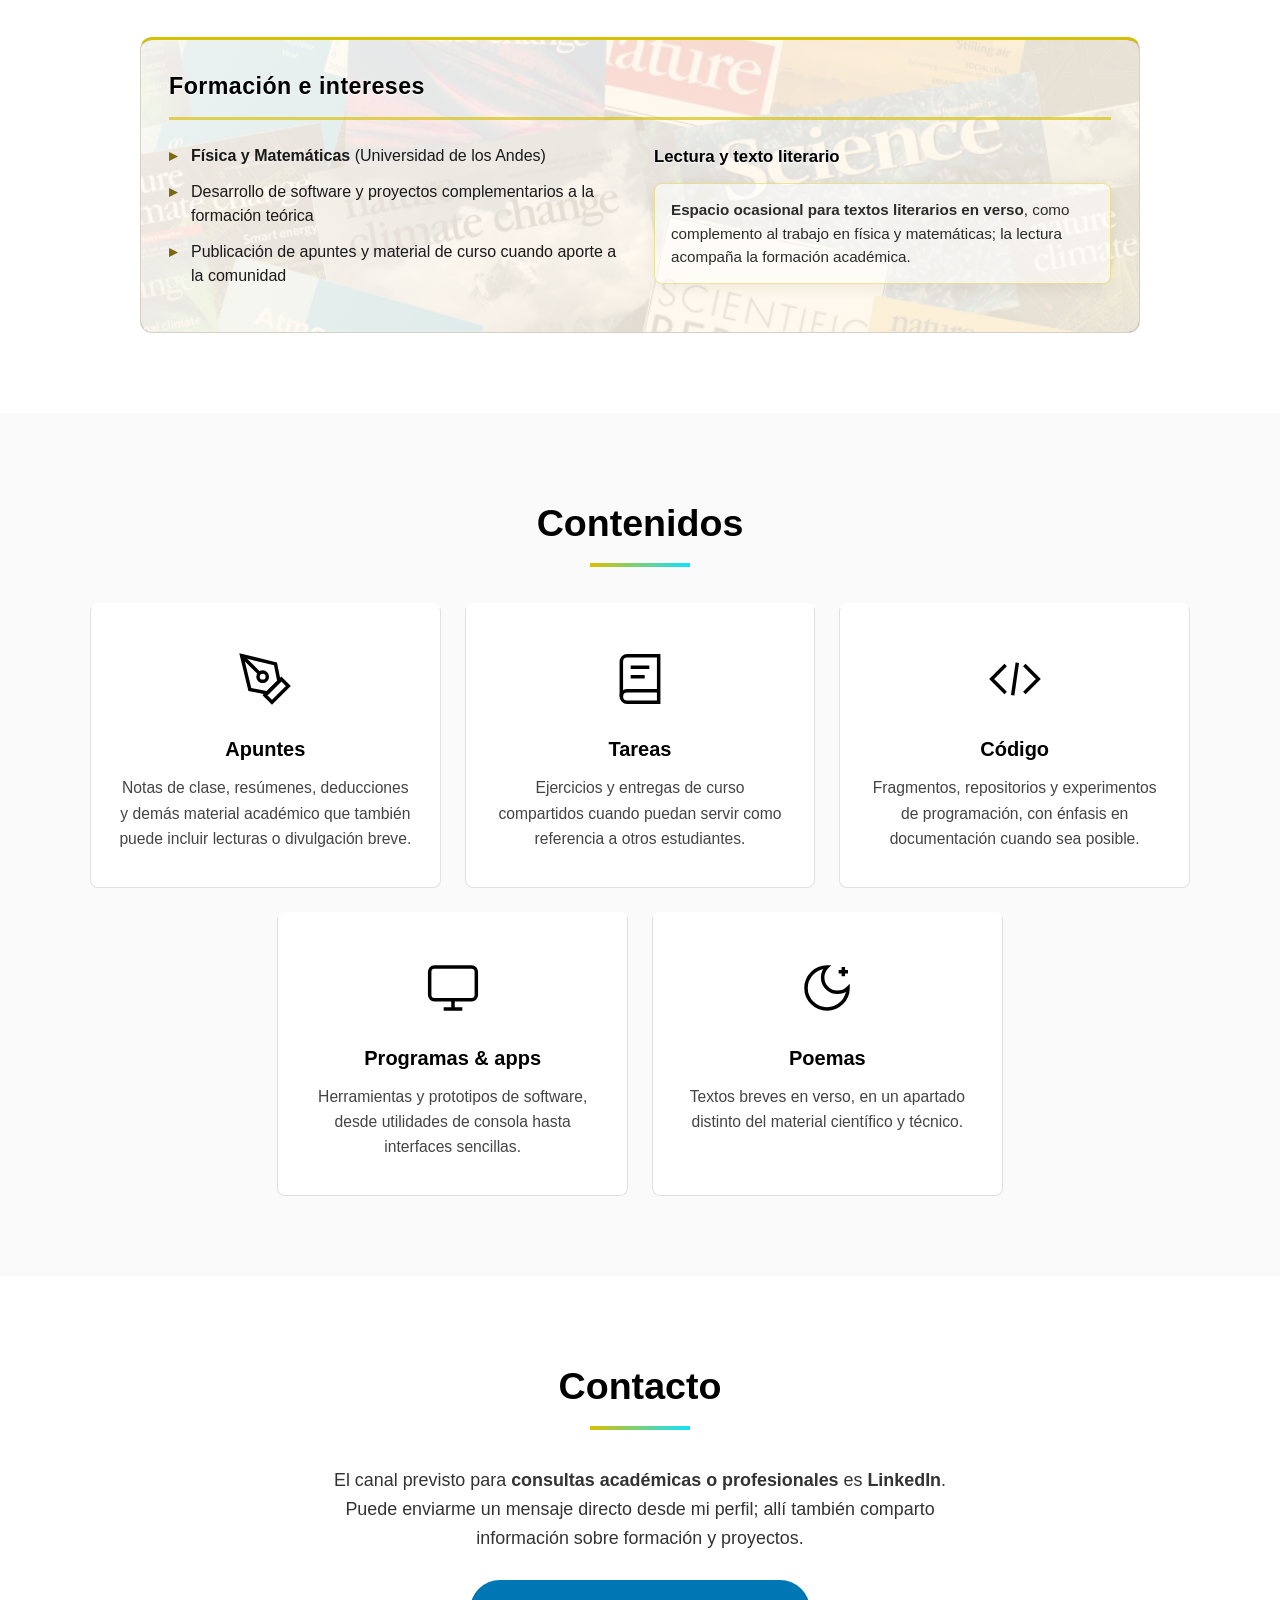
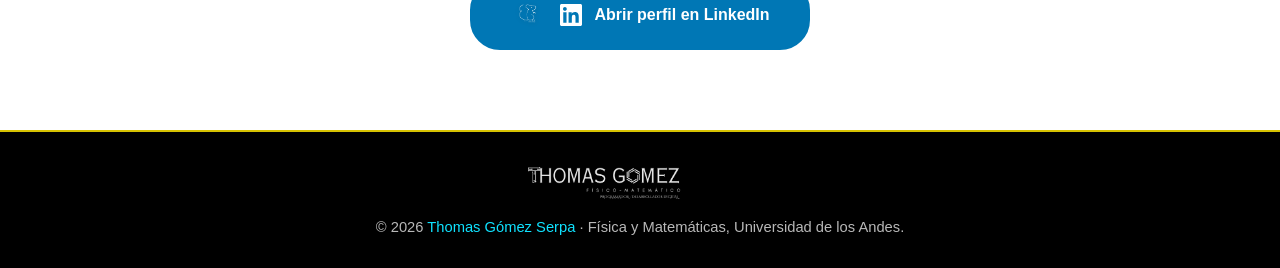
==== commit 1b511bee: "adicionae modificaciones a los botones" ====
--- a/index.html
+++ b/index.html
@@ -8,23 +8,23 @@
     <meta name="author" content="Thomas Gómez Serpa">
     <meta name="robots" content="index, follow, max-image-preview:large, max-snippet:-1, max-video-preview:-1">
     <title>Thomas Gómez Serpa | Física y matemáticas · Universidad de los Andes</title>
-    <!-- Sustituye https://www.tudominio.com por tu URL pública en canonical, og:* y JSON-LD -->
-    <link rel="canonical" href="https://www.tudominio.com/">
-    <link rel="alternate" hreflang="es" href="https://www.tudominio.com/">
-    <link rel="alternate" hreflang="x-default" href="https://www.tudominio.com/">
+    <!-- URL canónica de producción: Netlify -->
+    <link rel="canonical" href="https://ratabart666.netlify.app/">
+    <link rel="alternate" hreflang="es" href="https://ratabart666.netlify.app/">
+    <link rel="alternate" hreflang="x-default" href="https://ratabart666.netlify.app/">
     <link rel="icon" href="logos/ThomasGomez_LOGO.png" type="image/png">
     <meta property="og:type" content="website">
     <meta property="og:site_name" content="Thomas Gómez Serpa">
     <meta property="og:locale" content="es_CO">
     <meta property="og:title" content="Thomas Gómez Serpa | Física y matemáticas · Universidad de los Andes">
     <meta property="og:description" content="Estudiante de Física y Matemáticas en la Universidad de los Andes. Materiales académicos, código y proyectos.">
-    <meta property="og:url" content="https://www.tudominio.com/">
-    <meta property="og:image" content="https://www.tudominio.com/images/THomasBN.jpg">
+    <meta property="og:url" content="https://ratabart666.netlify.app/">
+    <meta property="og:image" content="https://ratabart666.netlify.app/images/THomasBN.jpg">
     <meta property="og:image:alt" content="Thomas Gómez Serpa">
     <meta name="twitter:card" content="summary_large_image">
     <meta name="twitter:title" content="Thomas Gómez Serpa | Física y matemáticas · Uniandes">
     <meta name="twitter:description" content="Perfil académico, apuntes, código y materiales de Física y Matemáticas.">
-    <meta name="twitter:image" content="https://www.tudominio.com/images/THomasBN.jpg">
+    <meta name="twitter:image" content="https://ratabart666.netlify.app/images/THomasBN.jpg">
     <link rel="preload" as="image" href="images/Portada-Thomas%20Gomez.svg" fetchpriority="high">
     <link rel="stylesheet" href="css/site.css">
     <script type="application/ld+json">
@@ -33,19 +33,19 @@
         "@graph": [
             {
                 "@type": "WebSite",
-                "@id": "https://www.tudominio.com/#website",
+                "@id": "https://ratabart666.netlify.app/#website",
                 "name": "Thomas Gómez Serpa",
-                "url": "https://www.tudominio.com/",
+                "url": "https://ratabart666.netlify.app/",
                 "description": "Sitio académico de Thomas Gómez Serpa: Física y Matemáticas, Universidad de los Andes.",
                 "inLanguage": "es-CO",
-                "publisher": { "@id": "https://www.tudominio.com/#person" }
+                "publisher": { "@id": "https://ratabart666.netlify.app/#person" }
             },
             {
                 "@type": "Person",
-                "@id": "https://www.tudominio.com/#person",
+                "@id": "https://ratabart666.netlify.app/#person",
                 "name": "Thomas Gómez Serpa",
-                "url": "https://www.tudominio.com/",
-                "image": "https://www.tudominio.com/images/THomasBN.jpg",
+                "url": "https://ratabart666.netlify.app/",
+                "image": "https://ratabart666.netlify.app/images/THomasBN.jpg",
                 "jobTitle": "Estudiante de Física y Matemáticas",
                 "alumniOf": {
                     "@type": "CollegeOrUniversity",
@@ -223,7 +223,6 @@
             <img src="logos/Ratabart666-Transparente.png" alt="Ratabart666" class="footer-ratabart" width="140" height="36" loading="lazy">
         </div>
         <p>&copy; 2026 <span class="accent">Thomas Gómez Serpa</span> · Física y Matemáticas, Universidad de los Andes.</p>
-        <p class="footer-sitemap"><a href="sitemap.xml">Mapa del sitio</a></p>
     </footer>
 
     <script>
--- a/css/site.css
+++ b/css/site.css
@@ -303,10 +303,11 @@
             align-items: stretch;
         }
 
+        /* CTA estilo icono + texto (como claumiseimbett.com): rata a la izquierda, bien visible */
         .cta-button {
             background-color: var(--black);
             color: var(--white);
-            padding: 14px 28px;
+            padding: 14px 22px;
             border: 2px solid var(--gold);
             border-radius: 30px;
             font-size: 1.05em;
@@ -314,12 +315,30 @@
             transition: background 0.3s ease, color 0.3s ease, border-color 0.3s ease, box-shadow 0.3s ease, transform 0.3s ease;
             text-decoration: none;
             display: inline-flex;
+            flex-direction: row;
             align-items: center;
             justify-content: center;
+            gap: 14px;
             font-weight: 600;
-            min-height: 48px;
+            min-height: 52px;
             -webkit-tap-highlight-color: transparent;
             text-align: center;
+        }
+
+        .cta-button::before {
+            content: '';
+            display: block;
+            flex-shrink: 0;
+            width: 42px;
+            height: 42px;
+            background: url('../logos/Ratabart666-Transparente.png') center / contain no-repeat;
+            opacity: 1;
+            pointer-events: none;
+            transition: transform 0.3s ease, filter 0.3s ease;
+        }
+
+        .cta-button.secondary::before {
+            filter: drop-shadow(0 0 12px rgba(15, 226, 255, 0.55));
         }
 
         /* Evita el azul por defecto del navegador en enlaces externos */
@@ -337,27 +356,35 @@
                 transform: translateY(-3px);
                 box-shadow: 0 8px 28px rgba(214, 193, 1, 0.45), 0 0 24px rgba(15, 226, 255, 0.25);
             }
-        }
-
-        .cta-button.secondary {
-            border-color: var(--cyan);
-            background: transparent;
-            color: #b8f7ff;
-        }
-
-        .cta-button.secondary:any-link,
-        .cta-button.secondary:link,
-        .cta-button.secondary:visited {
-            color: #b8f7ff;
-        }
-
-        @media (hover: hover) {
+
+            .cta-button:hover::before {
+                transform: scale(1.06);
+                filter: drop-shadow(0 2px 5px rgba(0, 0, 0, 0.2));
+            }
+
             .cta-button.secondary:hover {
                 background: var(--cyan);
                 color: var(--black);
                 border-color: var(--cyan);
                 box-shadow: 0 8px 28px rgba(15, 226, 255, 0.4);
             }
+
+            .cta-button.secondary:hover::before {
+                transform: scale(1.05);
+                filter: drop-shadow(0 2px 6px rgba(0, 0, 0, 0.18));
+            }
+        }
+
+        .cta-button.secondary {
+            border-color: var(--cyan);
+            background: transparent;
+            color: #b8f7ff;
+        }
+
+        .cta-button.secondary:any-link,
+        .cta-button.secondary:link,
+        .cta-button.secondary:visited {
+            color: #b8f7ff;
         }
 
         .section-title {
@@ -717,11 +744,12 @@
 
         .btn-linkedin {
             display: inline-flex;
+            flex-direction: row;
             align-items: center;
             justify-content: center;
             gap: 12px;
-            padding: 14px 28px;
-            min-height: 48px;
+            padding: 14px 22px;
+            min-height: 52px;
             background: #0077b5;
             color: var(--white);
             text-decoration: none;
@@ -735,6 +763,20 @@
             box-sizing: border-box;
         }
 
+        /* Rata a la izquierda del icono de LinkedIn + texto */
+        .btn-linkedin::before {
+            content: '';
+            display: block;
+            flex-shrink: 0;
+            width: 38px;
+            height: 38px;
+            background: url('../logos/Ratabart666-Transparente.png') center / contain no-repeat;
+            opacity: 1;
+            filter: brightness(0) invert(1) drop-shadow(0 1px 2px rgba(0, 0, 0, 0.35));
+            pointer-events: none;
+            transition: transform 0.3s ease, filter 0.3s ease;
+        }
+
         @media (hover: hover) {
             .btn-linkedin:hover {
                 background: var(--cyan);
@@ -743,6 +785,11 @@
                 transform: translateY(-2px);
                 box-shadow: 0 8px 24px rgba(15, 226, 255, 0.35);
             }
+
+            .btn-linkedin:hover::before {
+                transform: scale(1.06);
+                filter: drop-shadow(0 2px 4px rgba(0, 0, 0, 0.2));
+            }
         }
 
         .btn-linkedin svg {
@@ -783,23 +830,6 @@
         footer p {
             font-size: 0.92em;
             color: var(--muted);
-        }
-
-        .footer-sitemap {
-            margin-top: 14px;
-            font-size: 0.85em;
-        }
-
-        .footer-sitemap a {
-            color: #8a8a8a;
-            text-decoration: none;
-            border-bottom: 1px solid transparent;
-            transition: color 0.2s ease, border-color 0.2s ease;
-        }
-
-        .footer-sitemap a:hover {
-            color: var(--cyan);
-            border-bottom-color: rgba(15, 226, 255, 0.5);
         }
 
         footer .accent {
@@ -970,6 +1000,16 @@
             .bio-image-container:hover img {
                 transform: none;
             }
+
+            .cta-button::before,
+            .btn-linkedin::before {
+                transition: none;
+            }
+
+            .cta-button:hover::before,
+            .btn-linkedin:hover::before {
+                transform: none;
+            }
         }
 
 /* Subpáginas de contenidos */
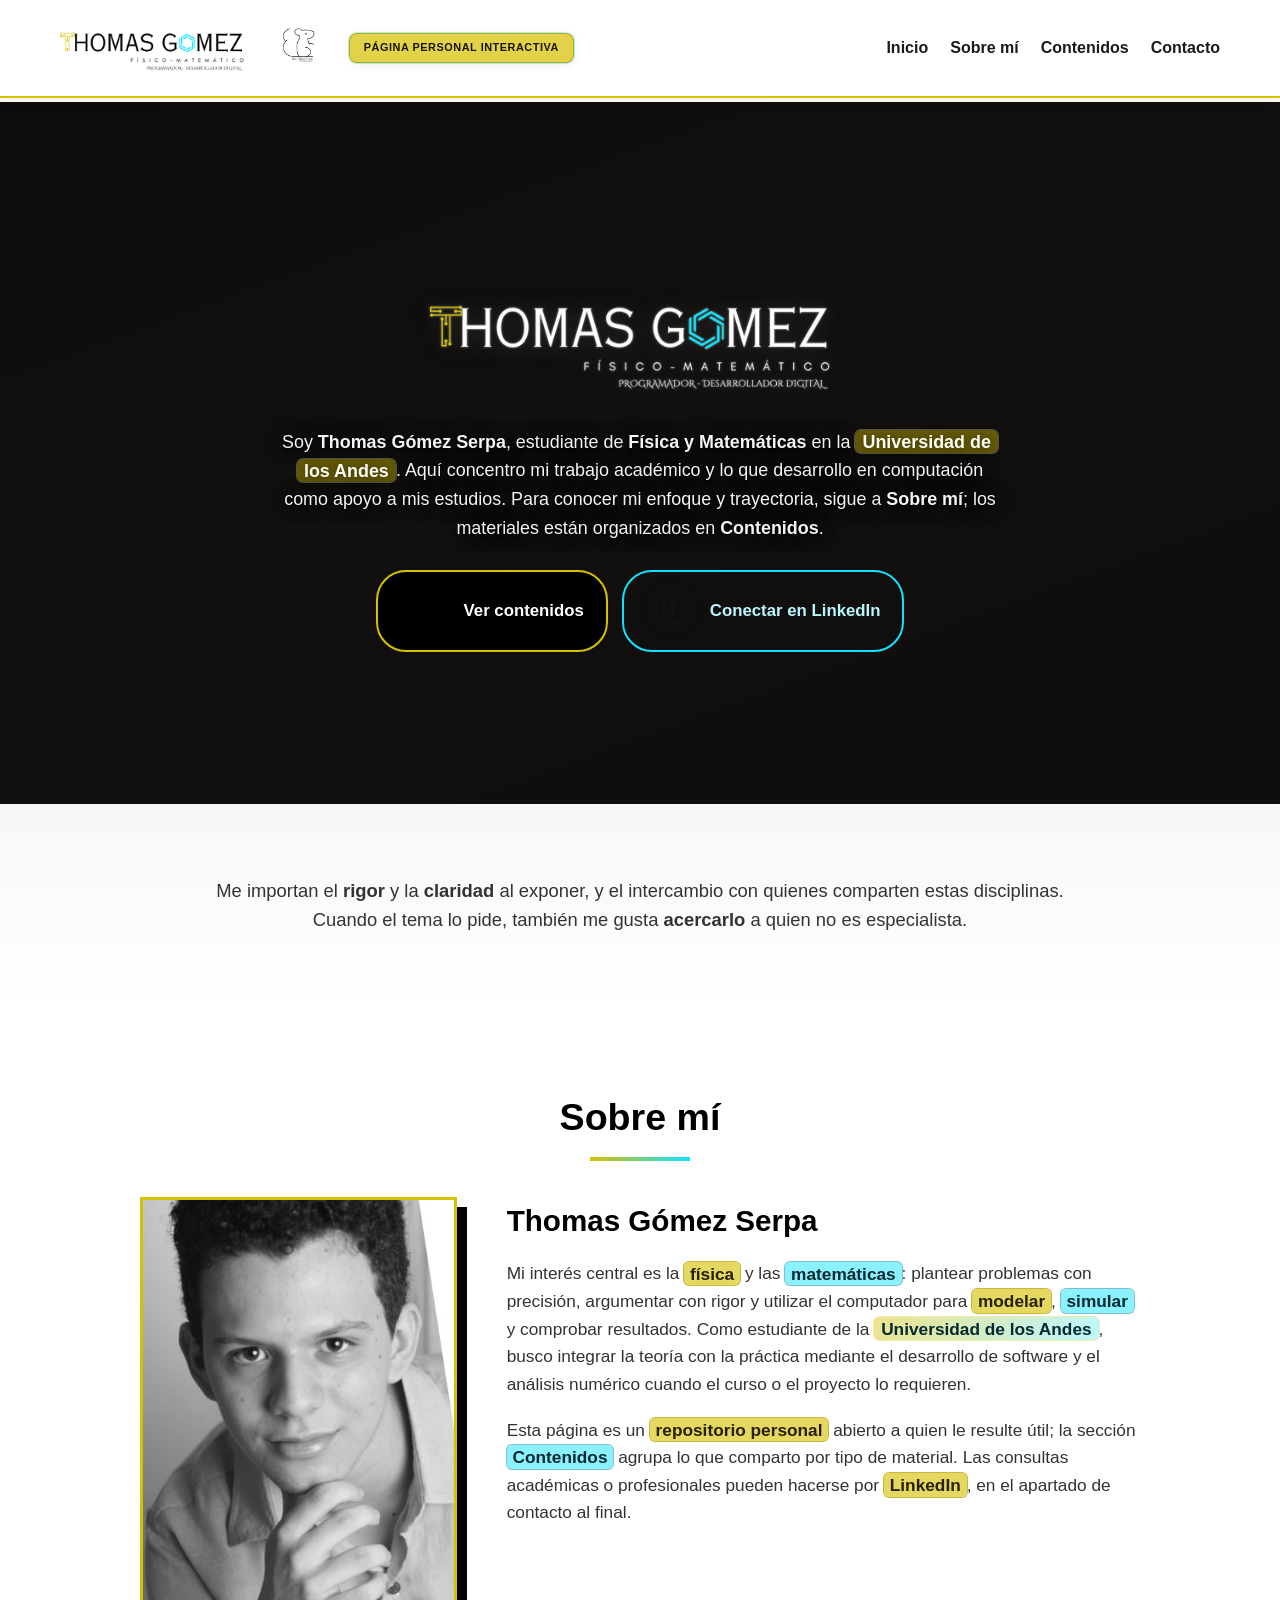
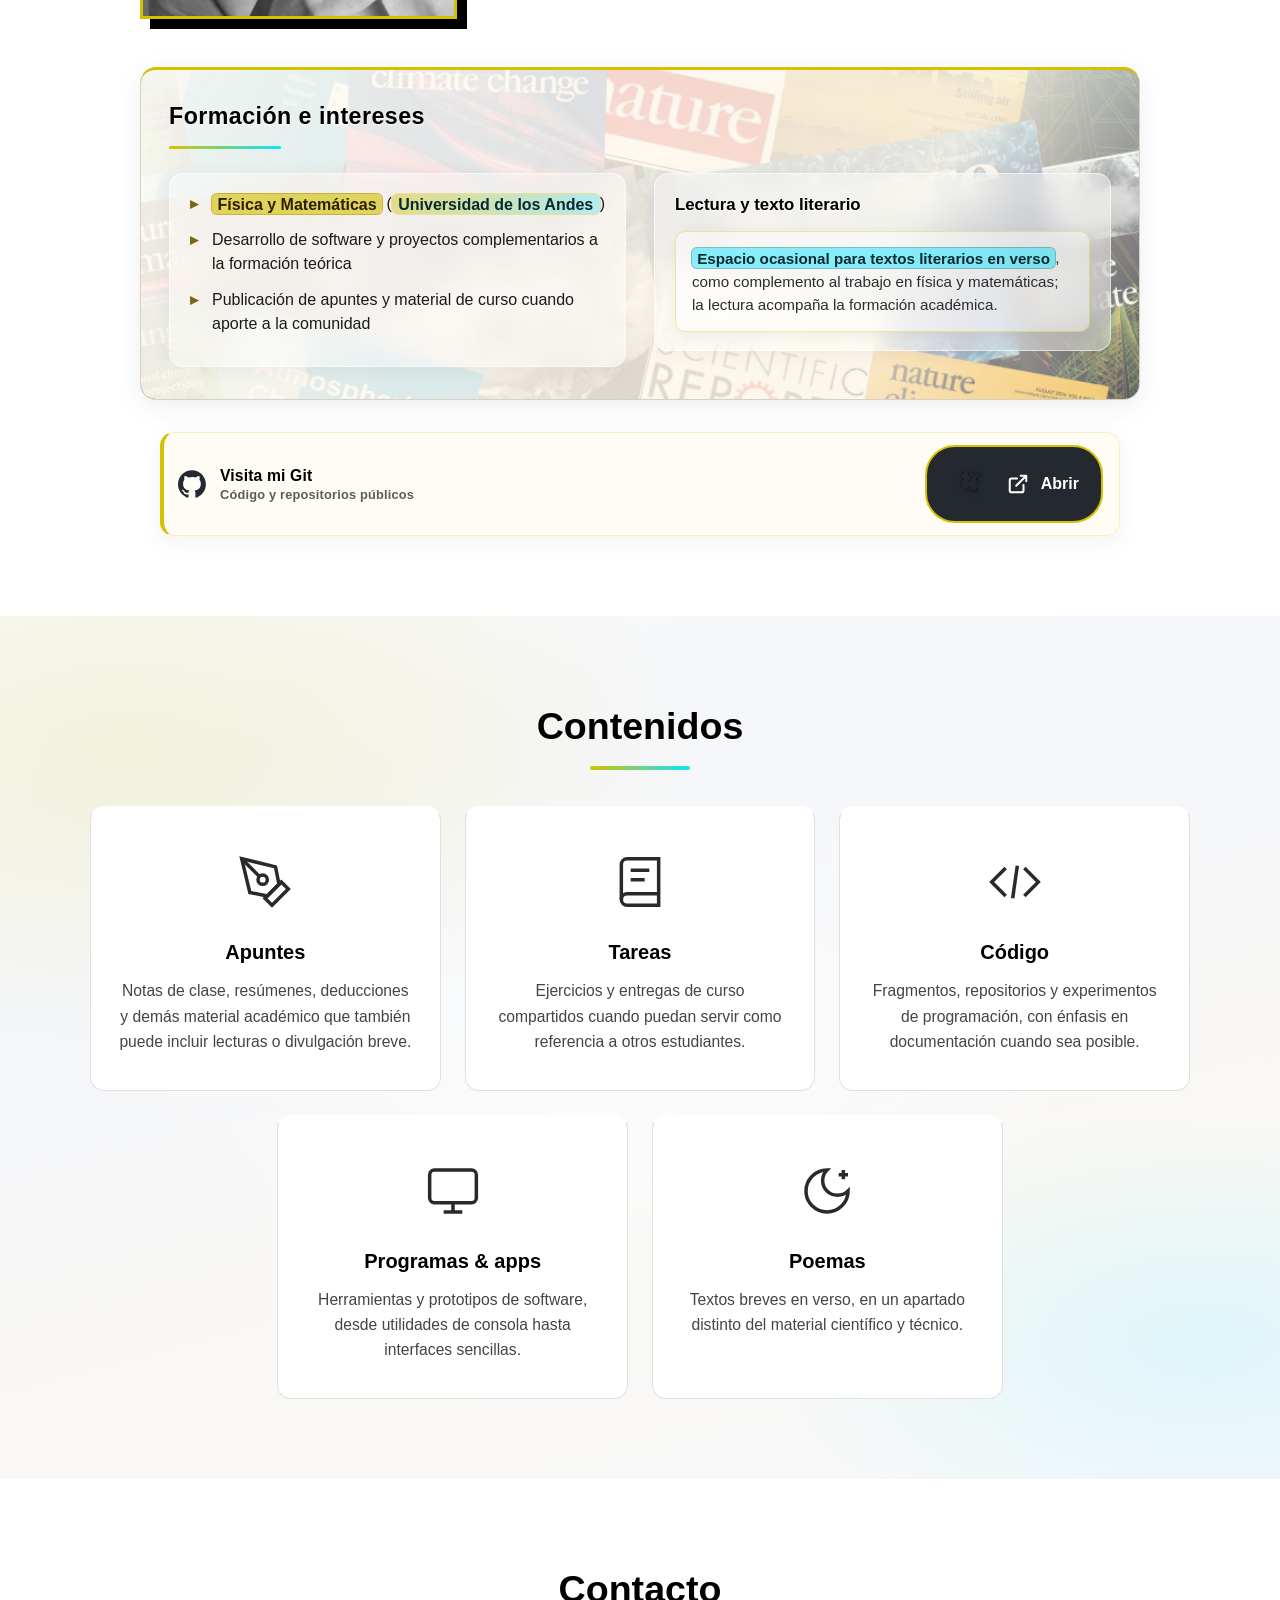
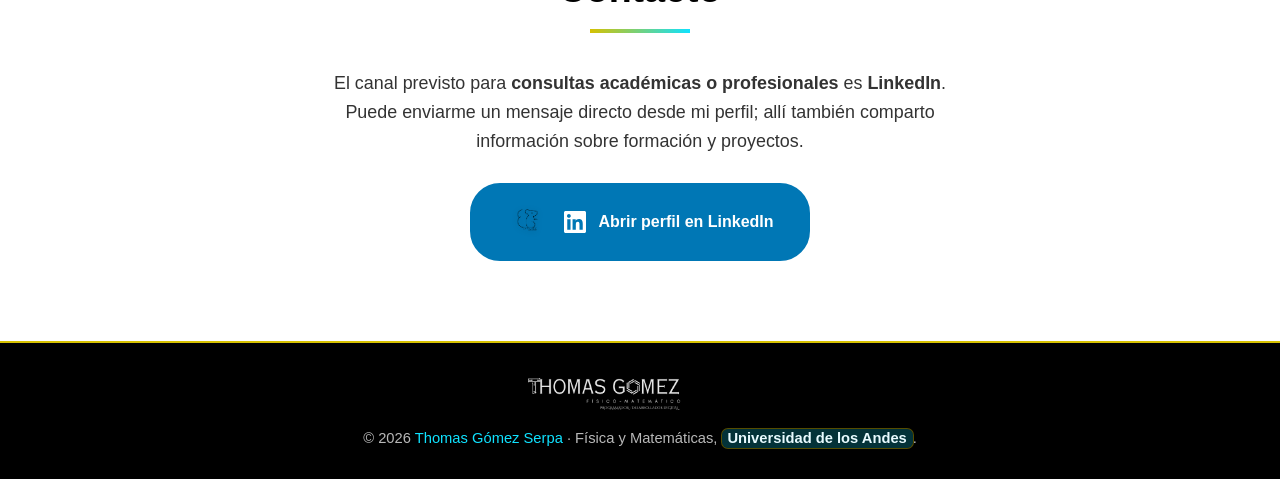
==== commit cb00fece: "adicionae modificaciones a los botones" ====
--- a/index.html
+++ b/index.html
@@ -50,7 +50,7 @@
                 "alumniOf": {
                     "@type": "CollegeOrUniversity",
                     "name": "Universidad de los Andes",
-                    "sameAs": "https://uniandes.edu.co"
+                    "sameAs": "https://www.uniandes.edu.co/"
                 },
                 "knowsAbout": ["Física", "Matemáticas", "Programación", "Software"],
                 "sameAs": ["https://www.linkedin.com/in/thomas-g%C3%B3mez-serpa-17aba320b/"]
@@ -67,7 +67,8 @@
                 <a href="#inicio" class="brand">
                     <img src="logos/ThomasGomez_LOGO.png" alt="Thomas Gómez Serpa" class="brand-logo" width="200" height="48">
                 </a>
-                <img src="logos/Ratabart666-Transparente.png" alt="Ratabart666" class="brand-logo-ratabart" width="220" height="58" loading="lazy">
+                <img src="logos/Ratabart666.png" alt="Ratabart666" class="brand-logo-ratabart" width="220" height="58" loading="lazy">
+                <p class="header-portal-note" role="note">Página personal interactiva</p>
             </div>
             <ul class="nav-links" id="site-nav">
                 <li><a href="#inicio">Inicio</a></li>
@@ -94,7 +95,7 @@
             </div>
             <p>
                 Soy <strong>Thomas Gómez Serpa</strong>, estudiante de <strong>Física y Matemáticas</strong> en la
-                <strong>Universidad de los Andes</strong>. Aquí concentro mi trabajo académico y lo que desarrollo en
+                <a href="https://www.uniandes.edu.co/" class="uniandes-link" target="_blank" rel="noopener noreferrer"><strong>Universidad de los Andes</strong></a>. Aquí concentro mi trabajo académico y lo que desarrollo en
                 computación como apoyo a mis estudios. Para conocer mi enfoque y trayectoria, sigue a
                 <strong>Sobre mí</strong>; los materiales están organizados en <strong>Contenidos</strong>.
             </p>
@@ -126,7 +127,7 @@
                 <p>
                     Mi interés central es la <strong>física</strong> y las <strong>matemáticas</strong>: plantear problemas con
                     precisión, argumentar con rigor y utilizar el computador para <strong>modelar</strong>, <strong>simular</strong>
-                    y comprobar resultados. Como estudiante de la <strong>Universidad de los Andes</strong>, busco integrar la
+                    y comprobar resultados. Como estudiante de la <a href="https://www.uniandes.edu.co/" class="uniandes-link" target="_blank" rel="noopener noreferrer"><strong>Universidad de los Andes</strong></a>, busco integrar la
                     teoría con la práctica mediante el desarrollo de software y el análisis numérico cuando el curso o el proyecto lo requieren.
                 </p>
                 <p>
@@ -142,7 +143,7 @@
                 <div class="bio-highlights-grid">
                     <div class="bio-highlights-main">
                         <ul class="bio-highlights-list">
-                            <li><strong>Física y Matemáticas</strong> (Universidad de los Andes)</li>
+                            <li><strong>Física y Matemáticas</strong> (<a href="https://www.uniandes.edu.co/" class="uniandes-link" target="_blank" rel="noopener noreferrer">Universidad de los Andes</a>)</li>
                             <li>Desarrollo de software y proyectos complementarios a la formación teórica</li>
                             <li>Publicación de apuntes y material de curso cuando aporte a la comunidad</li>
                         </ul>
@@ -156,6 +157,26 @@
                     </div>
                 </div>
             </div>
+        </div>
+        <div class="bio-github-compact" id="github-ratabart">
+            <a href="https://github.com/Ratabart666" class="bio-github-compact-link" target="_blank" rel="noopener noreferrer">
+                <span class="bio-github-compact-icon" aria-hidden="true">
+                    <svg class="bio-github-compact-svg" viewBox="0 0 98 96" xmlns="http://www.w3.org/2000/svg">
+                        <path fill="currentColor" fill-rule="evenodd" clip-rule="evenodd" d="M48.854 0C21.839 0 0 22 0 49.217c0 21.756 13.993 40.172 33.405 46.69 2.427.49 3.316-1.059 3.316-2.362 0-1.141-.08-5.052-.08-9.127-13.59 2.934-16.42-5.867-16.42-5.867-2.184-5.704-5.42-7.17-5.42-7.17-4.448-3.015.324-3.015.324-3.015 4.934.326 7.523 5.052 7.523 5.052 4.367 7.496 11.404 5.378 14.235 4.074.404-3.178 1.699-5.378 3.074-6.6-10.839-1.195-22.229-5.378-22.229-24.283 0-5.378 1.94-9.778 5.014-13.2-.485-1.222-2.184-6.275.486-13.038 0 0 4.125-1.304 13.426 5.052a46.97 46.97 0 0 1 12.214-1.63c4.125 0 8.33.571 12.213 1.63 9.302-6.356 13.427-5.052 13.427-5.052 2.67 6.763.97 11.816.485 13.038 3.155 3.422 5.015 7.822 5.015 13.2 0 18.905-11.404 23.06-22.324 24.283 1.78 1.548 3.316 4.481 3.316 9.126 0 6.6-.08 11.897-.08 13.526 0 1.304.89 2.853 3.316 2.364 19.412-6.52 33.405-24.935 33.405-46.691C97.707 22 75.788 0 48.854 0z"/>
+                    </svg>
+                </span>
+                <span class="bio-github-compact-copy">
+                    <span class="bio-github-compact-title">Visita mi Git</span>
+                    <span class="bio-github-compact-meta">Código y repositorios públicos</span>
+                </span>
+                <span class="bio-github-compact-arrow">
+                    <svg class="bio-github-compact-arrow-svg" viewBox="0 0 24 24" width="22" height="22" fill="none" xmlns="http://www.w3.org/2000/svg" focusable="false" aria-hidden="true">
+                        <path d="M18 13v6a2 2 0 0 1-2 2H5a2 2 0 0 1-2-2V8a2 2 0 0 1 2-2h6" stroke="currentColor" stroke-width="2.2" stroke-linecap="round" stroke-linejoin="round"/>
+                        <path d="M15 3h6v6M10 14L21 3" stroke="currentColor" stroke-width="2.2" stroke-linecap="round" stroke-linejoin="round"/>
+                    </svg>
+                    <span class="bio-github-compact-arrow-label">Abrir</span>
+                </span>
+            </a>
         </div>
     </section>
 
@@ -220,9 +241,9 @@
     <footer>
         <div class="footer-logos">
             <img src="logos/ThomasGomez_LOGO-Transp-Blanco.png" alt="Thomas Gómez Serpa" width="160" height="40" loading="lazy">
-            <img src="logos/Ratabart666-Transparente.png" alt="Ratabart666" class="footer-ratabart" width="140" height="36" loading="lazy">
-        </div>
-        <p>&copy; 2026 <span class="accent">Thomas Gómez Serpa</span> · Física y Matemáticas, Universidad de los Andes.</p>
+            <img src="logos/Ratabart666-Transp-Blanco.png" alt="Ratabart666" class="footer-ratabart" width="140" height="36" loading="lazy">
+        </div>
+        <p>&copy; 2026 <span class="accent">Thomas Gómez Serpa</span> · Física y Matemáticas, <a href="https://www.uniandes.edu.co/" class="uniandes-link" target="_blank" rel="noopener noreferrer">Universidad de los Andes</a>.</p>
     </footer>
 
     <script>
--- a/css/site.css
+++ b/css/site.css
@@ -13,6 +13,8 @@
             --muted: #b8b8b8;
             /* Solo la portada del hero: sin flash azul mientras carga la imagen */
             --hero-fallback: #141210;
+            /* Altura del header fijo (nav + logos + borde); se ajusta en móvil */
+            --site-header-offset: calc(102px + env(safe-area-inset-top, 0px));
         }
 
         html {
@@ -33,7 +35,7 @@
         }
 
         section[id] {
-            scroll-margin-top: calc(88px + env(safe-area-inset-top, 0px));
+            scroll-margin-top: var(--site-header-offset);
         }
 
         header {
@@ -62,6 +64,50 @@
             align-items: center;
             gap: 12px;
             flex-wrap: wrap;
+        }
+
+        /* Nota junto a los logos: una sola línea, color sólido (sin degradé) */
+        .header-portal-note {
+            margin: 0;
+            padding: 7px 14px;
+            width: max-content;
+            max-width: none;
+            flex-shrink: 0;
+            white-space: nowrap;
+            font-size: clamp(0.58rem, 1.9vw, 0.68rem);
+            font-weight: 700;
+            line-height: 1.25;
+            letter-spacing: 0.05em;
+            text-transform: uppercase;
+            color: #1a1400;
+            text-align: center;
+            background: rgba(214, 193, 1, 0.72);
+            border: 1px solid rgba(176, 152, 0, 0.75);
+            border-radius: 8px;
+            box-shadow:
+                0 0 0 1px rgba(15, 226, 255, 0.35),
+                0 2px 10px rgba(0, 0, 0, 0.07);
+            transition: background 0.25s ease, box-shadow 0.25s ease, transform 0.25s ease;
+        }
+
+        @media (hover: hover) {
+            .header-portal-note:hover {
+                background: rgba(214, 193, 1, 0.9);
+                box-shadow:
+                    0 0 0 1px rgba(15, 226, 255, 0.5),
+                    0 4px 14px rgba(0, 0, 0, 0.1);
+                transform: translateY(-1px);
+            }
+        }
+
+        @media (prefers-reduced-motion: reduce) {
+            .header-portal-note {
+                transition: none;
+            }
+
+            .header-portal-note:hover {
+                transform: none;
+            }
         }
 
         .brand {
@@ -234,7 +280,7 @@
         }
 
         .hero {
-            margin-top: calc(72px + env(safe-area-inset-top, 0px));
+            margin-top: var(--site-header-offset);
             min-height: 78vh;
             padding: 90px max(20px, env(safe-area-inset-right, 0px)) 70px max(20px, env(safe-area-inset-left, 0px));
             position: relative;
@@ -329,9 +375,9 @@
             content: '';
             display: block;
             flex-shrink: 0;
-            width: 42px;
-            height: 42px;
-            background: url('../logos/Ratabart666-Transparente.png') center / contain no-repeat;
+            width: 50px;
+            height: 50px;
+            background: url('../logos/Ratabart666-Transp-Blanco.png') center / contain no-repeat;
             opacity: 1;
             pointer-events: none;
             transition: transform 0.3s ease, filter 0.3s ease;
@@ -496,6 +542,71 @@
             color: #333;
         }
 
+        /* Sobre mí: negritas en color sólido, alternando amarillo/oro y cyan/azul */
+        .biography .bio-text p strong:nth-of-type(odd),
+        .biography .bio-highlights-list li:nth-child(odd) strong {
+            font-weight: 700;
+            padding: 0.1em 0.34em;
+            border-radius: 5px;
+            box-decoration-break: clone;
+            -webkit-box-decoration-break: clone;
+            transition: background 0.2s ease, box-shadow 0.2s ease;
+            color: #2a2000;
+            background: rgba(214, 193, 1, 0.62);
+            box-shadow: 0 0 0 1px rgba(184, 158, 0, 0.75);
+        }
+
+        .biography .bio-text p strong:nth-of-type(even),
+        .biography .bio-highlights-list li:nth-child(even) strong,
+        .biography .bio-aside-text strong {
+            font-weight: 700;
+            padding: 0.1em 0.34em;
+            border-radius: 5px;
+            box-decoration-break: clone;
+            -webkit-box-decoration-break: clone;
+            transition: background 0.2s ease, box-shadow 0.2s ease;
+            color: #042a30;
+            background: rgba(15, 226, 255, 0.48);
+            box-shadow: 0 0 0 1px rgba(0, 132, 150, 0.5);
+        }
+
+        .biography .bio-text p a.uniandes-link strong {
+            color: inherit;
+            padding: 0;
+            border-radius: 0;
+            background: transparent;
+            box-shadow: none;
+            transition: none;
+        }
+
+        @media (hover: hover) {
+            .biography .bio-text p strong:nth-of-type(odd):hover,
+            .biography .bio-highlights-list li:nth-child(odd) strong:hover {
+                background: rgba(214, 193, 1, 0.82);
+                box-shadow: 0 0 0 1px rgba(160, 135, 0, 0.85);
+            }
+
+            .biography .bio-text p strong:nth-of-type(even):hover,
+            .biography .bio-highlights-list li:nth-child(even) strong:hover,
+            .biography .bio-aside-text strong:hover {
+                background: rgba(15, 226, 255, 0.62);
+                box-shadow: 0 0 0 1px rgba(0, 108, 125, 0.58);
+            }
+
+            .biography .bio-text p a.uniandes-link strong:hover {
+                background: transparent;
+                box-shadow: none;
+            }
+        }
+
+        @media (prefers-reduced-motion: reduce) {
+            .biography .bio-text p strong,
+            .biography .bio-highlights-list strong,
+            .biography .bio-aside-text strong {
+                transition: none;
+            }
+        }
+
         .bio-subsection {
             position: relative;
             max-width: 1000px;
@@ -505,9 +616,14 @@
             overflow: hidden;
             border: 1px solid #d8d0c4;
             border-top: 3px solid var(--gold);
-            border-radius: 12px;
+            border-radius: 16px;
             color: #1a1a1a;
             isolation: isolate;
+            box-shadow: 0 6px 28px rgba(0, 0, 0, 0.07);
+            transition:
+                transform 0.5s cubic-bezier(0.22, 1, 0.36, 1),
+                box-shadow 0.5s ease,
+                border-color 0.4s ease;
         }
 
         .bio-subsection::before {
@@ -519,7 +635,7 @@
             background-position: center;
             z-index: 0;
             transform: scale(1);
-            transition: transform 0.85s ease;
+            transition: transform 0.9s cubic-bezier(0.22, 1, 0.36, 1), filter 0.7s ease;
         }
 
         .bio-subsection::after {
@@ -527,23 +643,39 @@
             position: absolute;
             inset: 0;
             z-index: 1;
-            background: linear-gradient(
-                118deg,
-                rgba(255, 251, 244, 0.92) 0%,
-                rgba(255, 248, 238, 0.88) 42%,
-                rgba(252, 246, 232, 0.9) 100%
-            );
+            background:
+                linear-gradient(
+                    122deg,
+                    rgba(255, 251, 244, 0.94) 0%,
+                    rgba(255, 248, 238, 0.86) 38%,
+                    rgba(252, 246, 232, 0.88) 72%,
+                    rgba(240, 252, 255, 0.22) 100%
+                ),
+                radial-gradient(ellipse 90% 70% at 100% 0%, rgba(15, 226, 255, 0.12), transparent 52%),
+                radial-gradient(ellipse 60% 50% at 0% 100%, rgba(214, 193, 1, 0.14), transparent 50%);
             opacity: 1;
-            transition: opacity 0.65s ease;
+            transition: opacity 0.7s ease;
             pointer-events: none;
         }
 
-        .bio-subsection:hover::before {
-            transform: scale(1.06);
-        }
-
-        .bio-subsection:hover::after {
-            opacity: 0.72;
+        @media (hover: hover) {
+            .bio-subsection:hover {
+                transform: translateY(-8px);
+                border-color: rgba(214, 193, 1, 0.42);
+                box-shadow:
+                    0 26px 56px rgba(0, 0, 0, 0.11),
+                    0 0 0 1px rgba(214, 193, 1, 0.22),
+                    0 0 52px rgba(15, 226, 255, 0.14);
+            }
+
+            .bio-subsection:hover::before {
+                transform: scale(1.09);
+                filter: saturate(1.12) brightness(1.05);
+            }
+
+            .bio-subsection:hover::after {
+                opacity: 0.78;
+            }
         }
 
         .bio-subsection-inner {
@@ -553,14 +685,42 @@
         }
 
         .bio-subsection-title {
+            position: relative;
             color: var(--black);
             margin: 0 0 24px;
             font-size: 1.45em;
             font-weight: 700;
-            padding-bottom: 12px;
-            border-bottom: 3px solid rgba(214, 193, 1, 0.65);
+            padding-bottom: 14px;
             letter-spacing: 0.02em;
             text-shadow: 0 1px 2px rgba(255, 255, 255, 0.9);
+            transition: letter-spacing 0.4s ease;
+        }
+
+        .bio-subsection-title::after {
+            content: '';
+            position: absolute;
+            left: 0;
+            bottom: 0;
+            height: 3px;
+            width: 100%;
+            max-width: 112px;
+            border-radius: 3px;
+            background: linear-gradient(90deg, var(--gold), var(--cyan));
+            box-shadow: 0 0 0 rgba(214, 193, 1, 0);
+            transition:
+                max-width 0.5s cubic-bezier(0.22, 1, 0.36, 1),
+                box-shadow 0.45s ease;
+        }
+
+        @media (hover: hover) {
+            .bio-subsection:hover .bio-subsection-title {
+                letter-spacing: 0.04em;
+            }
+
+            .bio-subsection:hover .bio-subsection-title::after {
+                max-width: 100%;
+                box-shadow: 0 0 20px rgba(214, 193, 1, 0.35);
+            }
         }
 
         .bio-highlights-grid {
@@ -570,6 +730,32 @@
             align-items: start;
         }
 
+        .bio-highlights-main,
+        .bio-highlights-aside {
+            padding: 18px 20px;
+            border-radius: 14px;
+            background: rgba(255, 255, 255, 0.38);
+            border: 1px solid rgba(255, 255, 255, 0.55);
+            backdrop-filter: blur(12px);
+            -webkit-backdrop-filter: blur(12px);
+            box-shadow: 0 4px 20px rgba(45, 40, 30, 0.06);
+            transition:
+                background 0.45s ease,
+                border-color 0.45s ease,
+                box-shadow 0.45s ease,
+                transform 0.45s cubic-bezier(0.22, 1, 0.36, 1);
+        }
+
+        @media (hover: hover) {
+            .bio-subsection:hover .bio-highlights-main,
+            .bio-subsection:hover .bio-highlights-aside {
+                background: rgba(255, 255, 255, 0.62);
+                border-color: rgba(214, 193, 1, 0.32);
+                box-shadow: 0 10px 32px rgba(45, 40, 30, 0.1);
+                transform: translateY(-2px);
+            }
+        }
+
         .bio-highlights-list {
             list-style: none;
             margin: 0;
@@ -581,6 +767,7 @@
             padding-left: 22px;
             position: relative;
             line-height: 1.5;
+            transition: transform 0.4s cubic-bezier(0.22, 1, 0.36, 1);
         }
 
         .bio-highlights-list li::before {
@@ -589,6 +776,30 @@
             left: 0;
             color: #7a6810;
             font-weight: bold;
+            transition: color 0.35s ease, transform 0.35s ease;
+        }
+
+        @media (hover: hover) {
+            .bio-subsection:hover .bio-highlights-list li:nth-child(1) {
+                transition-delay: 0s;
+            }
+
+            .bio-subsection:hover .bio-highlights-list li:nth-child(2) {
+                transition-delay: 0.04s;
+            }
+
+            .bio-subsection:hover .bio-highlights-list li:nth-child(3) {
+                transition-delay: 0.08s;
+            }
+
+            .bio-subsection:hover .bio-highlights-list li {
+                transform: translateX(5px);
+            }
+
+            .bio-subsection:hover .bio-highlights-list li::before {
+                color: var(--cyan);
+                transform: translateX(2px);
+            }
         }
 
         .bio-highlights-aside-title {
@@ -597,6 +808,13 @@
             color: var(--black);
             font-weight: 700;
             text-shadow: 0 1px 2px rgba(255, 255, 255, 0.85);
+            transition: color 0.35s ease;
+        }
+
+        @media (hover: hover) {
+            .bio-subsection:hover .bio-highlights-aside-title {
+                color: #3d3810;
+            }
         }
 
         .bio-aside-text {
@@ -605,22 +823,266 @@
             line-height: 1.55;
             margin: 0;
             padding: 14px 16px;
-            background: rgba(255, 255, 255, 0.55);
-            border-radius: 8px;
-            border: 1px solid rgba(214, 193, 1, 0.4);
-            box-shadow: 0 4px 14px rgba(60, 50, 30, 0.08);
-            transition: background 0.5s ease, box-shadow 0.5s ease, border-color 0.5s ease;
-        }
-
-        .bio-subsection:hover .bio-aside-text {
-            background: rgba(255, 255, 255, 0.78);
-            border-color: rgba(214, 193, 1, 0.65);
-            box-shadow: 0 6px 20px rgba(60, 50, 30, 0.12);
+            background: rgba(255, 255, 255, 0.45);
+            border-radius: 10px;
+            border: 1px solid rgba(214, 193, 1, 0.35);
+            box-shadow: 0 4px 14px rgba(60, 50, 30, 0.07);
+            transition: background 0.45s ease, box-shadow 0.45s ease, border-color 0.45s ease, transform 0.45s ease;
+        }
+
+        @media (hover: hover) {
+            .bio-subsection:hover .bio-aside-text {
+                background: rgba(255, 255, 255, 0.72);
+                border-color: rgba(214, 193, 1, 0.55);
+                box-shadow: 0 8px 24px rgba(60, 50, 30, 0.12);
+                transform: translateY(-2px);
+            }
+        }
+
+        /* Subsección breve: una fila, estilo actual (vidrio + acento marca) */
+        .bio-github-compact {
+            max-width: 1000px;
+            margin: 32px auto 0;
+            padding: 0 max(20px, env(safe-area-inset-right, 0px)) 0 max(20px, env(safe-area-inset-left, 0px));
+        }
+
+        .bio-github-compact-link {
+            display: flex;
+            flex-wrap: nowrap;
+            align-items: center;
+            gap: 14px;
+            padding: 12px 16px 12px 14px;
+            text-decoration: none;
+            color: var(--black);
+            background: rgba(255, 252, 245, 0.88);
+            backdrop-filter: blur(14px);
+            -webkit-backdrop-filter: blur(14px);
+            border: 1px solid rgba(214, 193, 1, 0.22);
+            border-radius: 14px;
+            border-left: 4px solid var(--gold);
+            box-shadow:
+                0 6px 24px rgba(40, 35, 20, 0.06),
+                inset 0 1px 0 rgba(255, 255, 255, 0.95);
+            transition:
+                transform 0.3s cubic-bezier(0.22, 1, 0.36, 1),
+                box-shadow 0.3s ease,
+                border-color 0.3s ease,
+                border-left-color 0.3s ease,
+                background 0.3s ease;
+        }
+
+        .bio-github-compact-link:focus-visible {
+            outline: 3px solid var(--cyan);
+            outline-offset: 3px;
+        }
+
+        .bio-github-compact-icon {
+            flex-shrink: 0;
+            display: flex;
+            align-items: center;
+            justify-content: center;
+            padding: 0;
+            margin: 0;
+            background: none;
+            border: none;
+            box-shadow: none;
+            color: #24292f;
+            transition: color 0.3s ease, transform 0.3s ease;
+        }
+
+        .bio-github-compact-svg {
+            width: 28px;
+            height: 28px;
+            display: block;
+        }
+
+        .bio-github-compact-copy {
+            flex: 1 1 auto;
+            min-width: 0;
+            display: flex;
+            flex-direction: column;
+            gap: 2px;
+            line-height: 1.25;
+        }
+
+        .bio-github-compact-title {
+            font-size: 0.98em;
+            font-weight: 800;
+            letter-spacing: 0.01em;
+        }
+
+        .bio-github-compact-meta {
+            font-size: 0.8em;
+            font-weight: 600;
+            color: #5c5c5c;
+            letter-spacing: 0.015em;
+        }
+
+        /* Misma píldora que LinkedIn (rata + icono + texto); color propio, no azul LinkedIn */
+        .bio-github-compact-arrow {
+            flex-shrink: 0;
+            display: inline-flex;
+            flex-direction: row;
+            align-items: center;
+            justify-content: center;
+            gap: 12px;
+            min-height: 52px;
+            padding: 14px 22px;
+            border-radius: 30px;
+            line-height: 1.25;
+            color: var(--white);
+            background: #24292f;
+            border: 2px solid var(--gold);
+            font-weight: 600;
+            font-size: 1em;
+            width: auto;
+            max-width: none;
+            box-sizing: border-box;
+            -webkit-tap-highlight-color: transparent;
+            transition: background 0.3s ease, border-color 0.3s ease, color 0.3s ease, box-shadow 0.3s ease, transform 0.3s ease;
+        }
+
+        .bio-github-compact-arrow::before {
+            content: '';
+            display: block;
+            flex-shrink: 0;
+            width: 46px;
+            height: 46px;
+            background: url('../logos/Ratabart666-Transp-Blanco.png') center / contain no-repeat;
+            opacity: 1;
+            filter: drop-shadow(0 1px 3px rgba(0, 0, 0, 0.45));
+            pointer-events: none;
+            transition: transform 0.3s ease, filter 0.3s ease;
+        }
+
+        .bio-github-compact-arrow-svg {
+            display: block;
+            flex-shrink: 0;
+            width: 22px;
+            height: 22px;
+        }
+
+        .bio-github-compact-arrow-label {
+            font-weight: 600;
+            font-size: inherit;
+            color: inherit;
+            white-space: nowrap;
+        }
+
+        @media (hover: hover) {
+            .bio-github-compact-link:hover {
+                transform: translateY(-2px);
+                background: rgba(255, 255, 255, 0.95);
+                border-left-color: var(--cyan);
+                border-color: rgba(15, 226, 255, 0.28);
+                box-shadow:
+                    0 12px 32px rgba(40, 35, 20, 0.09),
+                    0 0 0 1px rgba(15, 226, 255, 0.2);
+            }
+
+            .bio-github-compact-link:hover .bio-github-compact-icon {
+                color: #0a5661;
+                transform: scale(1.06);
+            }
+
+            .bio-github-compact-link:hover .bio-github-compact-arrow {
+                background: var(--gold);
+                border-color: var(--gold);
+                color: var(--black);
+                transform: translateY(-2px);
+                box-shadow:
+                    0 8px 28px rgba(214, 193, 1, 0.45),
+                    0 0 24px rgba(15, 226, 255, 0.25);
+            }
+
+            .bio-github-compact-link:hover .bio-github-compact-arrow::before {
+                transform: scale(1.06);
+                filter: drop-shadow(0 2px 5px rgba(0, 0, 0, 0.2));
+            }
+        }
+
+        @media (max-width: 520px) {
+            .bio-github-compact-link {
+                flex-wrap: wrap;
+                row-gap: 10px;
+                padding: 12px 14px;
+            }
+
+            .bio-github-compact-copy {
+                flex: 1 1 calc(100% - 46px);
+            }
+
+            .bio-github-compact-arrow {
+                margin-left: auto;
+            }
+        }
+
+        @media (prefers-reduced-motion: reduce) {
+            .bio-github-compact-link,
+            .bio-github-compact-arrow,
+            .bio-github-compact-icon {
+                transition: none;
+            }
+
+            .bio-github-compact-arrow::before {
+                transition: none;
+            }
+
+            .bio-github-compact-link:hover {
+                transform: none;
+            }
+
+            .bio-github-compact-link:hover .bio-github-compact-arrow {
+                transform: none;
+            }
+
+            .bio-github-compact-link:hover .bio-github-compact-icon {
+                transform: none;
+            }
+
+            .bio-github-compact-link:hover .bio-github-compact-arrow::before {
+                transform: none;
+                filter: drop-shadow(0 1px 3px rgba(0, 0, 0, 0.45));
+            }
         }
 
         .services {
+            position: relative;
+            overflow: hidden;
             padding: 80px max(20px, env(safe-area-inset-right, 0px)) 80px max(20px, env(safe-area-inset-left, 0px));
-            background: #fafafa;
+            background: linear-gradient(165deg, #f9f9f9 0%, #f4f6fa 35%, #faf8f4 70%, #f7f8fb 100%);
+        }
+
+        .services::before {
+            content: '';
+            position: absolute;
+            pointer-events: none;
+            inset: 0;
+            background:
+                radial-gradient(ellipse 78% 58% at 10% 16%, rgba(214, 193, 1, 0.12), transparent 58%),
+                radial-gradient(ellipse 68% 52% at 94% 84%, rgba(15, 226, 255, 0.11), transparent 52%),
+                radial-gradient(ellipse 55% 45% at 48% 48%, rgba(255, 255, 255, 0.65), transparent 72%);
+            z-index: 0;
+        }
+
+        .services .section-title,
+        .services-grid {
+            position: relative;
+            z-index: 1;
+        }
+
+        .services .section-title::after {
+            transition: width 0.55s cubic-bezier(0.22, 1, 0.36, 1), box-shadow 0.45s ease;
+            border-radius: 3px;
+        }
+
+        @media (hover: hover) {
+            .services:hover .section-title::after {
+                width: 140px;
+                box-shadow:
+                    0 0 24px rgba(214, 193, 1, 0.4),
+                    0 0 36px rgba(15, 226, 255, 0.24);
+            }
         }
 
         .services-grid {
@@ -628,6 +1090,43 @@
             margin: 0 auto;
             display: grid;
             gap: clamp(16px, 2.8vw, 24px);
+        }
+
+        @keyframes serviceCardReveal {
+            from {
+                opacity: 0;
+                transform: translateY(22px);
+            }
+            to {
+                opacity: 1;
+                transform: translateY(0);
+            }
+        }
+
+        @media (prefers-reduced-motion: no-preference) {
+            .services-grid .service-card {
+                animation: serviceCardReveal 0.72s cubic-bezier(0.22, 1, 0.36, 1) backwards;
+            }
+
+            .services-grid .service-card:nth-child(1) {
+                animation-delay: 0.04s;
+            }
+
+            .services-grid .service-card:nth-child(2) {
+                animation-delay: 0.1s;
+            }
+
+            .services-grid .service-card:nth-child(3) {
+                animation-delay: 0.16s;
+            }
+
+            .services-grid .service-card:nth-child(4) {
+                animation-delay: 0.22s;
+            }
+
+            .services-grid .service-card:nth-child(5) {
+                animation-delay: 0.28s;
+            }
         }
 
         @media (min-width: 901px) {
@@ -675,29 +1174,24 @@
             background: var(--white);
             padding: clamp(24px, 4vw, 36px) clamp(18px, 3vw, 28px);
             text-align: center;
-            transition: box-shadow 0.3s ease, border-color 0.3s ease, transform 0.3s ease;
+            transition:
+                box-shadow 0.45s cubic-bezier(0.22, 1, 0.36, 1),
+                border-color 0.35s ease,
+                transform 0.45s cubic-bezier(0.22, 1, 0.36, 1),
+                background 0.35s ease;
             border: 1px solid #e0e0e0;
             border-top: 4px solid transparent;
-            border-radius: 8px;
+            border-radius: 14px;
             min-height: 0;
-        }
-
-        @media (hover: hover) {
-            .service-card:hover {
-                transform: translateY(-8px);
-                box-shadow: 0 22px 44px rgba(0,0,0,0.12);
-                border-top-color: var(--gold);
-            }
-
-            .service-card:hover::before {
-                transform: scaleX(1);
-            }
-
-            .service-card:hover .service-icon svg {
-                transform: scale(1.08);
-            }
-        }
-
+            isolation: isolate;
+        }
+
+        .service-card > * {
+            position: relative;
+            z-index: 1;
+        }
+
+        /* Franja oro–cyan (ya existía) */
         .service-card::before {
             content: '';
             position: absolute;
@@ -708,7 +1202,63 @@
             background: linear-gradient(90deg, var(--gold), var(--cyan));
             transform: scaleX(0);
             transform-origin: left;
-            transition: transform 0.35s ease;
+            transition: transform 0.4s ease;
+            z-index: 2;
+        }
+
+        /* Rata Ratabart: aparece al hover, esquina inferior derecha */
+        .service-card::after {
+            content: '';
+            position: absolute;
+            right: -20px;
+            bottom: -24px;
+            width: 138px;
+            height: 138px;
+            background: url('../logos/Ratabart666.png') center / contain no-repeat;
+            opacity: 0;
+            transform: scale(0.88) rotate(-10deg);
+            transition: opacity 0.45s ease, transform 0.45s cubic-bezier(0.22, 1, 0.36, 1);
+            pointer-events: none;
+            z-index: 0;
+        }
+
+        @media (hover: hover) {
+            .service-card:hover {
+                transform: translateY(-10px) scale(1.015);
+                border-color: rgba(214, 193, 1, 0.5);
+                border-top-color: var(--gold);
+                background: linear-gradient(165deg, #ffffff 0%, #fffdf6 55%, #fffaf0 100%);
+                box-shadow:
+                    0 26px 52px rgba(0, 0, 0, 0.1),
+                    0 0 0 1px rgba(214, 193, 1, 0.28),
+                    0 0 40px rgba(15, 226, 255, 0.14);
+            }
+
+            .service-card:hover::before {
+                transform: scaleX(1);
+            }
+
+            .service-card:hover::after {
+                opacity: 0.4;
+                transform: scale(1) rotate(-5deg);
+            }
+
+            .service-card:hover .service-icon svg {
+                transform: scale(1.1);
+            }
+
+            .service-card:hover .service-icon svg * {
+                stroke: var(--gold) !important;
+                filter: drop-shadow(0 2px 14px rgba(214, 193, 1, 0.5));
+            }
+
+            .service-card:hover h3 {
+                color: #6b5e0a;
+            }
+
+            .service-card:hover p {
+                color: #333;
+            }
         }
 
         .service-icon {
@@ -723,23 +1273,26 @@
         .service-icon svg {
             width: 56px;
             height: 56px;
-            transition: transform 0.3s ease;
+            transition: transform 0.4s cubic-bezier(0.22, 1, 0.36, 1);
         }
 
         .service-icon svg * {
             fill: none !important;
-            stroke: var(--black) !important;
+            stroke: #2a2a2a !important;
             stroke-width: 1.5px !important;
+            transition: stroke 0.35s ease, filter 0.35s ease;
         }
 
         .service-card h3 {
             font-size: 1.25em;
             margin-bottom: 10px;
+            transition: color 0.35s ease;
         }
 
         .service-card p {
             color: #444;
             font-size: 0.98em;
+            transition: color 0.3s ease;
         }
 
         .btn-linkedin {
@@ -768,11 +1321,11 @@
             content: '';
             display: block;
             flex-shrink: 0;
-            width: 38px;
-            height: 38px;
-            background: url('../logos/Ratabart666-Transparente.png') center / contain no-repeat;
+            width: 46px;
+            height: 46px;
+            background: url('../logos/Ratabart666-Transp-Blanco.png') center / contain no-repeat;
             opacity: 1;
-            filter: brightness(0) invert(1) drop-shadow(0 1px 2px rgba(0, 0, 0, 0.35));
+            filter: drop-shadow(0 1px 3px rgba(0, 0, 0, 0.45));
             pointer-events: none;
             transition: transform 0.3s ease, filter 0.3s ease;
         }
@@ -836,6 +1389,64 @@
             color: var(--cyan);
         }
 
+        /* Enlace Uniandes: fondo resaltado (sin subrayado) */
+        a.uniandes-link {
+            font-weight: 700;
+            text-decoration: none;
+            border-bottom: none;
+            padding: 0.1em 0.4em;
+            border-radius: 6px;
+            transition: background 0.25s ease, box-shadow 0.25s ease, color 0.25s ease;
+            box-decoration-break: clone;
+            -webkit-box-decoration-break: clone;
+        }
+
+        a.uniandes-link:focus-visible {
+            outline: 2px solid var(--cyan);
+            outline-offset: 2px;
+        }
+
+        .hero-content a.uniandes-link {
+            color: #fffef8;
+            background: rgba(214, 193, 1, 0.42);
+            box-shadow: 0 0 0 1px rgba(255, 255, 255, 0.28);
+            text-shadow: 0 1px 10px rgba(0, 0, 0, 0.5);
+        }
+
+        .bio-text a.uniandes-link,
+        .bio-highlights-main a.uniandes-link {
+            color: #042a32;
+            background: linear-gradient(115deg, rgba(214, 193, 1, 0.45), rgba(15, 226, 255, 0.28));
+            box-shadow: 0 0 0 1px rgba(214, 193, 1, 0.35);
+        }
+
+        footer a.uniandes-link {
+            color: #e8fbff;
+            background: rgba(15, 226, 255, 0.22);
+            box-shadow: 0 0 0 1px rgba(214, 193, 1, 0.4);
+        }
+
+        @media (hover: hover) {
+            .hero-content a.uniandes-link:hover {
+                color: #ffffff;
+                background: rgba(15, 226, 255, 0.38);
+                box-shadow: 0 0 0 1px rgba(15, 226, 255, 0.5);
+            }
+
+            .bio-text a.uniandes-link:hover,
+            .bio-highlights-main a.uniandes-link:hover {
+                color: var(--black);
+                background: linear-gradient(115deg, rgba(214, 193, 1, 0.58), rgba(15, 226, 255, 0.4));
+                box-shadow: 0 0 0 1px rgba(15, 226, 255, 0.45);
+            }
+
+            footer a.uniandes-link:hover {
+                color: var(--white);
+                background: rgba(214, 193, 1, 0.2);
+                box-shadow: 0 0 0 1px rgba(15, 226, 255, 0.55);
+            }
+        }
+
         @media (max-width: 992px) {
             .biography-content {
                 grid-template-columns: 1fr;
@@ -859,6 +1470,16 @@
         }
 
         @media (max-width: 768px) {
+            :root {
+                --site-header-offset: calc(94px + env(safe-area-inset-top, 0px));
+            }
+
+            .header-portal-note {
+                font-size: clamp(0.52rem, 3.2vw, 0.62rem);
+                padding: 6px 10px;
+                letter-spacing: 0.04em;
+            }
+
             .mobile-menu-toggle {
                 display: flex;
             }
@@ -875,12 +1496,12 @@
 
             .nav-links {
                 position: fixed;
-                top: 76px;
+                top: var(--site-header-offset);
                 right: -100%;
                 width: min(280px, calc(100vw - 56px));
                 max-width: calc(100vw - env(safe-area-inset-left, 0px) - 16px);
-                height: calc(100dvh - 76px);
-                min-height: calc(100vh - 76px);
+                height: calc(100dvh - var(--site-header-offset));
+                min-height: calc(100vh - var(--site-header-offset));
                 background: #fff;
                 flex-direction: column;
                 align-items: center;
@@ -965,9 +1586,20 @@
                 transform: translate(-50%, -50%);
             }
 
+            .bio-subsection {
+                transition: none;
+            }
+
+            .bio-subsection:hover {
+                transform: none;
+                box-shadow: 0 6px 28px rgba(0, 0, 0, 0.07);
+                border-color: #d8d0c4;
+            }
+
             .bio-subsection:hover::before,
             .bio-subsection::before {
                 transform: none;
+                filter: none;
             }
 
             .bio-subsection:hover::after,
@@ -975,15 +1607,138 @@
                 opacity: 1;
             }
 
+            .bio-subsection-title,
+            .bio-subsection-title::after {
+                transition: none;
+            }
+
+            .bio-subsection-title::after {
+                max-width: 100%;
+                box-shadow: none;
+            }
+
+            .bio-subsection:hover .bio-subsection-title {
+                letter-spacing: 0.02em;
+            }
+
+            .bio-highlights-main,
+            .bio-highlights-aside,
+            .bio-highlights-list li,
+            .bio-highlights-list li::before,
+            .bio-highlights-aside-title,
+            .bio-aside-text {
+                transition: none;
+            }
+
+            .bio-subsection:hover .bio-highlights-main,
+            .bio-subsection:hover .bio-highlights-aside {
+                transform: none;
+                background: rgba(255, 255, 255, 0.38);
+                border-color: rgba(255, 255, 255, 0.55);
+                box-shadow: 0 4px 20px rgba(45, 40, 30, 0.06);
+            }
+
+            .bio-subsection:hover .bio-highlights-list li {
+                transform: none;
+            }
+
+            .bio-subsection:hover .bio-highlights-list li::before {
+                color: #7a6810;
+                transform: none;
+            }
+
+            .bio-subsection:hover .bio-highlights-aside-title {
+                color: var(--black);
+            }
+
             .bio-subsection:hover .bio-aside-text {
-                background: rgba(255, 255, 255, 0.55);
-                box-shadow: 0 4px 14px rgba(60, 50, 30, 0.08);
+                background: rgba(255, 255, 255, 0.45);
+                border-color: rgba(214, 193, 1, 0.35);
+                box-shadow: 0 4px 14px rgba(60, 50, 30, 0.07);
+                transform: none;
             }
 
             .service-card,
             .service-card::before,
-            .service-icon svg {
+            .service-card::after,
+            .service-icon svg,
+            .service-icon svg *,
+            .service-card h3,
+            .service-card p {
                 transition: none;
+            }
+
+            .service-card::after {
+                opacity: 0 !important;
+                transform: scale(0.88) rotate(-10deg) !important;
+            }
+
+            .service-card:hover {
+                transform: none;
+                background: var(--white);
+                box-shadow: none;
+                border-color: #e0e0e0;
+            }
+
+            .service-card:hover .service-icon svg * {
+                stroke: #2a2a2a !important;
+                filter: none;
+            }
+
+            .service-card:hover h3 {
+                color: inherit;
+            }
+
+            .service-card:hover p {
+                color: #444;
+            }
+
+            .services-grid .service-card {
+                animation: none !important;
+            }
+
+            .services .section-title::after {
+                transition: none;
+                box-shadow: none;
+            }
+
+            .services:hover .section-title::after {
+                width: 100px;
+                box-shadow: none;
+            }
+
+            .content-page-title::after {
+                transition: none;
+                box-shadow: none;
+            }
+
+            .content-page-inner:hover .content-page-title::after {
+                width: 88px;
+                box-shadow: none;
+            }
+
+            .content-placeholder {
+                transition: none;
+            }
+
+            .content-placeholder:hover {
+                transform: none;
+                border-color: rgba(214, 193, 1, 0.38);
+                box-shadow:
+                    0 10px 36px rgba(0, 0, 0, 0.07),
+                    inset 0 1px 0 rgba(255, 255, 255, 0.9);
+            }
+
+            .content-page-back {
+                transition: none;
+            }
+
+            .content-page-back:hover {
+                transform: none;
+                color: #333;
+                background: rgba(255, 255, 255, 0.6);
+                border-color: rgba(0, 0, 0, 0.07);
+                box-shadow: none;
             }
 
             .bio-image-container img {
@@ -1021,30 +1776,62 @@
 
 .content-page-main {
     flex: 1;
-    padding: calc(88px + env(safe-area-inset-top, 0px)) max(20px, env(safe-area-inset-right, 0px)) 72px max(20px, env(safe-area-inset-left, 0px));
-    background: #fafafa;
+    position: relative;
+    overflow: hidden;
+    scroll-margin-top: calc(var(--site-header-offset) + 36px);
+    padding: calc(var(--site-header-offset) + 36px) max(20px, env(safe-area-inset-right, 0px)) 72px max(20px, env(safe-area-inset-left, 0px));
+    background: linear-gradient(165deg, #f5f5f5 0%, #f1f4f8 42%, #faf9f6 100%);
+}
+
+.content-page-main::before {
+    content: '';
+    position: absolute;
+    pointer-events: none;
+    inset: 0;
+    background:
+        radial-gradient(ellipse 72% 48% at 0% 8%, rgba(214, 193, 1, 0.1), transparent 55%),
+        radial-gradient(ellipse 65% 50% at 100% 92%, rgba(15, 226, 255, 0.11), transparent 52%);
+    z-index: 0;
 }
 
 .content-page-inner {
     max-width: 820px;
     margin: 0 auto;
+    position: relative;
+    z-index: 1;
 }
 
 .content-page-back {
     display: inline-flex;
     align-items: center;
     gap: 8px;
+    margin-top: 14px;
     margin-bottom: 28px;
     font-weight: 600;
     color: #333;
     text-decoration: none;
-    border-bottom: 2px solid transparent;
-    transition: color 0.2s ease, border-color 0.2s ease;
+    padding: 10px 18px;
+    border-radius: 999px;
+    background: rgba(255, 255, 255, 0.6);
+    border: 1px solid rgba(0, 0, 0, 0.07);
+    transition:
+        color 0.3s ease,
+        background 0.3s ease,
+        border-color 0.3s ease,
+        box-shadow 0.35s ease,
+        transform 0.35s cubic-bezier(0.22, 1, 0.36, 1);
 }
 
-.content-page-back:hover {
-    color: #0a6f7c;
-    border-bottom-color: var(--cyan);
+@media (hover: hover) {
+    .content-page-back:hover {
+        color: var(--black);
+        background: rgba(255, 255, 255, 0.95);
+        border-color: rgba(214, 193, 1, 0.45);
+        box-shadow:
+            0 8px 26px rgba(0, 0, 0, 0.08),
+            0 0 0 1px rgba(15, 226, 255, 0.18);
+        transform: translateY(-1px);
+    }
 }
 
 .content-page-title {
@@ -1062,29 +1849,80 @@
     left: 0;
     width: 88px;
     height: 4px;
+    border-radius: 3px;
     background: linear-gradient(90deg, var(--gold), var(--cyan));
+    transition: width 0.55s cubic-bezier(0.22, 1, 0.36, 1), box-shadow 0.45s ease;
+}
+
+@media (hover: hover) {
+    .content-page-inner:hover .content-page-title::after {
+        width: min(100%, 320px);
+        box-shadow:
+            0 0 18px rgba(214, 193, 1, 0.35),
+            0 0 28px rgba(15, 226, 255, 0.2);
+    }
 }
 
 .content-page-lead {
     font-size: 1.1em;
-    color: #444;
+    color: #3a3a3a;
     margin-bottom: 32px;
     line-height: 1.65;
+    padding: 14px 20px;
+    border-radius: 0 12px 12px 0;
+    border-left: 4px solid transparent;
+    border-image: linear-gradient(180deg, var(--gold), var(--cyan)) 1;
+    background: linear-gradient(90deg, rgba(214, 193, 1, 0.09), rgba(15, 226, 255, 0.04), transparent);
 }
 
 .content-placeholder {
-    background: var(--white);
-    border: 1px dashed rgba(214, 193, 1, 0.75);
-    border-radius: 12px;
-    padding: 36px 28px;
-    color: #555;
+    position: relative;
+    overflow: hidden;
+    background: rgba(255, 255, 255, 0.75);
+    backdrop-filter: blur(14px);
+    -webkit-backdrop-filter: blur(14px);
+    border: 1px solid rgba(214, 193, 1, 0.38);
+    border-radius: 16px;
+    padding: 40px 32px;
+    color: #444;
     text-align: center;
+    box-shadow:
+        0 10px 36px rgba(0, 0, 0, 0.07),
+        inset 0 1px 0 rgba(255, 255, 255, 0.9);
+    transition:
+        transform 0.45s cubic-bezier(0.22, 1, 0.36, 1),
+        box-shadow 0.45s ease,
+        border-color 0.35s ease;
+}
+
+.content-placeholder::before {
+    content: '';
+    position: absolute;
+    top: 0;
+    left: 0;
+    right: 0;
+    height: 3px;
+    background: linear-gradient(90deg, var(--gold), var(--cyan));
+    pointer-events: none;
+}
+
+@media (hover: hover) {
+    .content-placeholder:hover {
+        transform: translateY(-5px);
+        border-color: rgba(15, 226, 255, 0.38);
+        box-shadow:
+            0 20px 48px rgba(0, 0, 0, 0.1),
+            0 0 48px rgba(15, 226, 255, 0.12),
+            inset 0 1px 0 rgba(255, 255, 255, 0.95);
+    }
 }
 
 .content-placeholder p {
     margin: 0;
     font-size: 1.02em;
     line-height: 1.55;
+    position: relative;
+    z-index: 1;
 }
 
 a.service-card {
